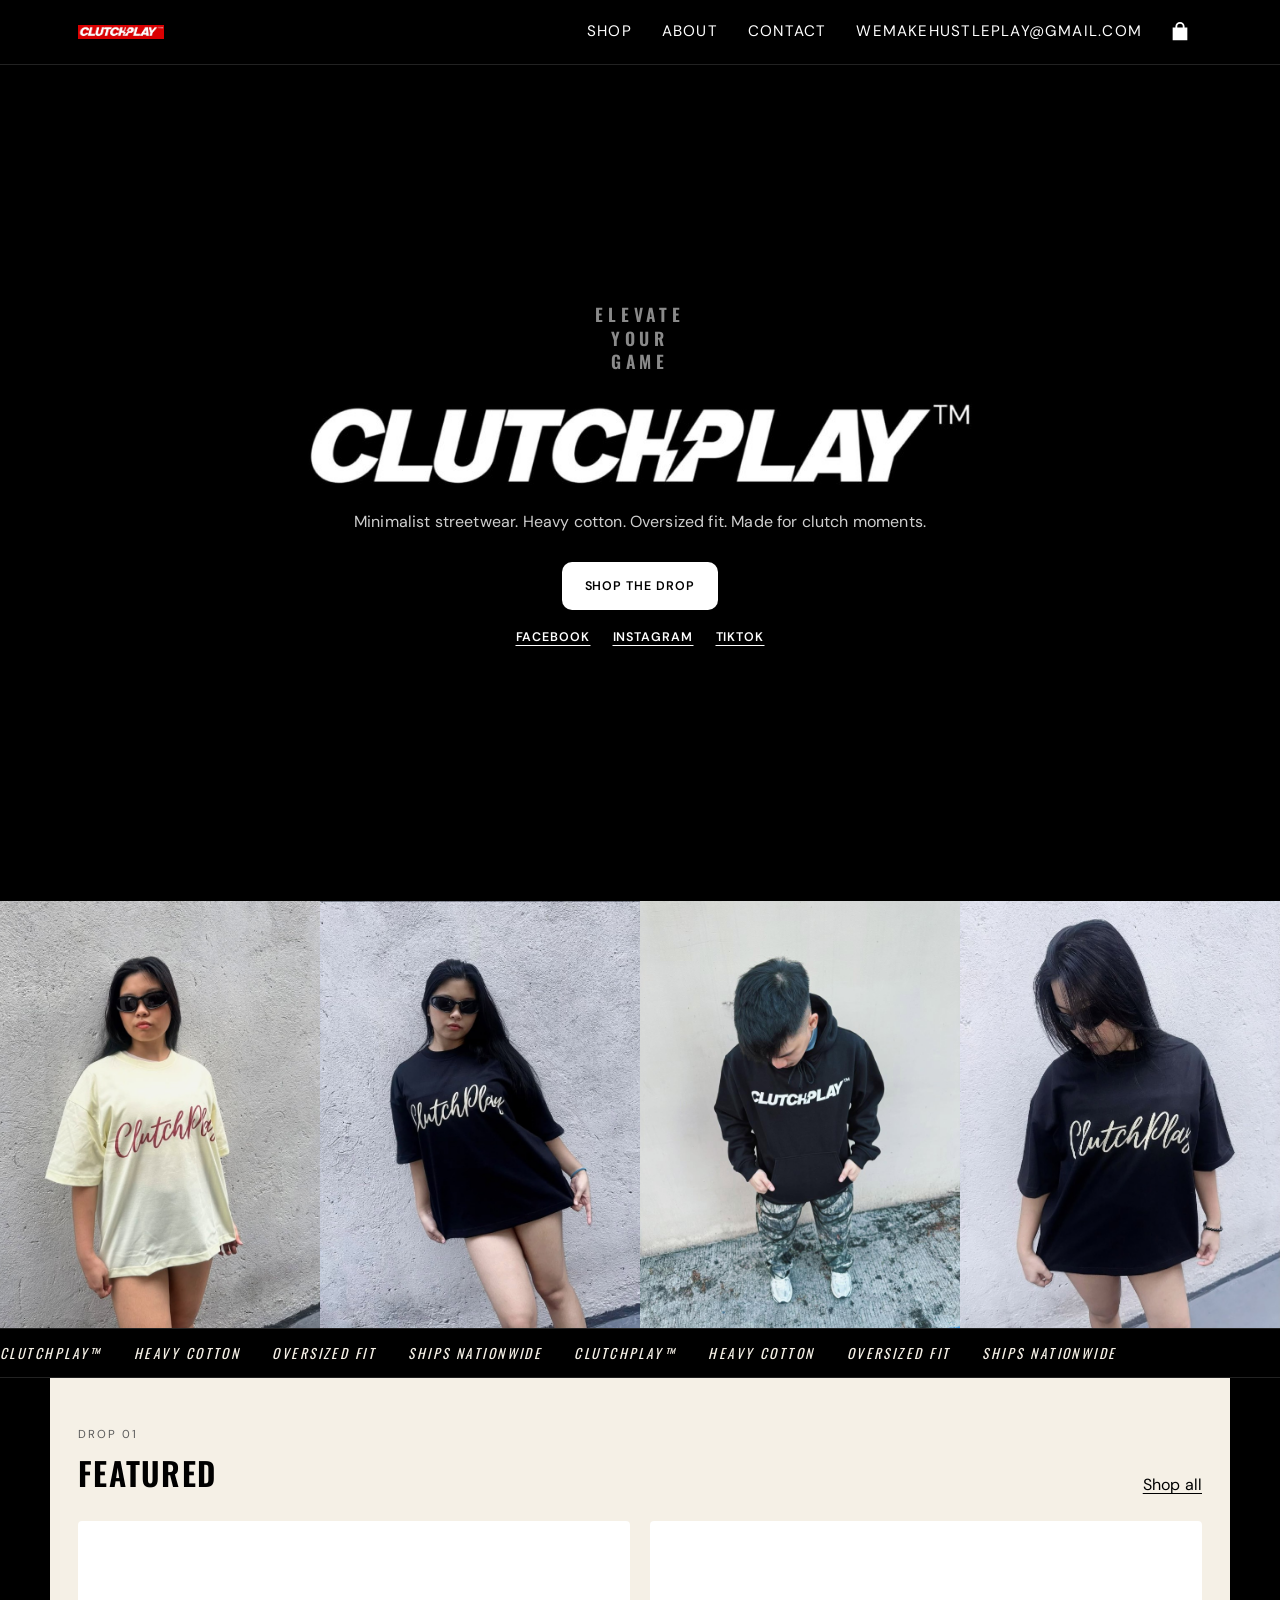
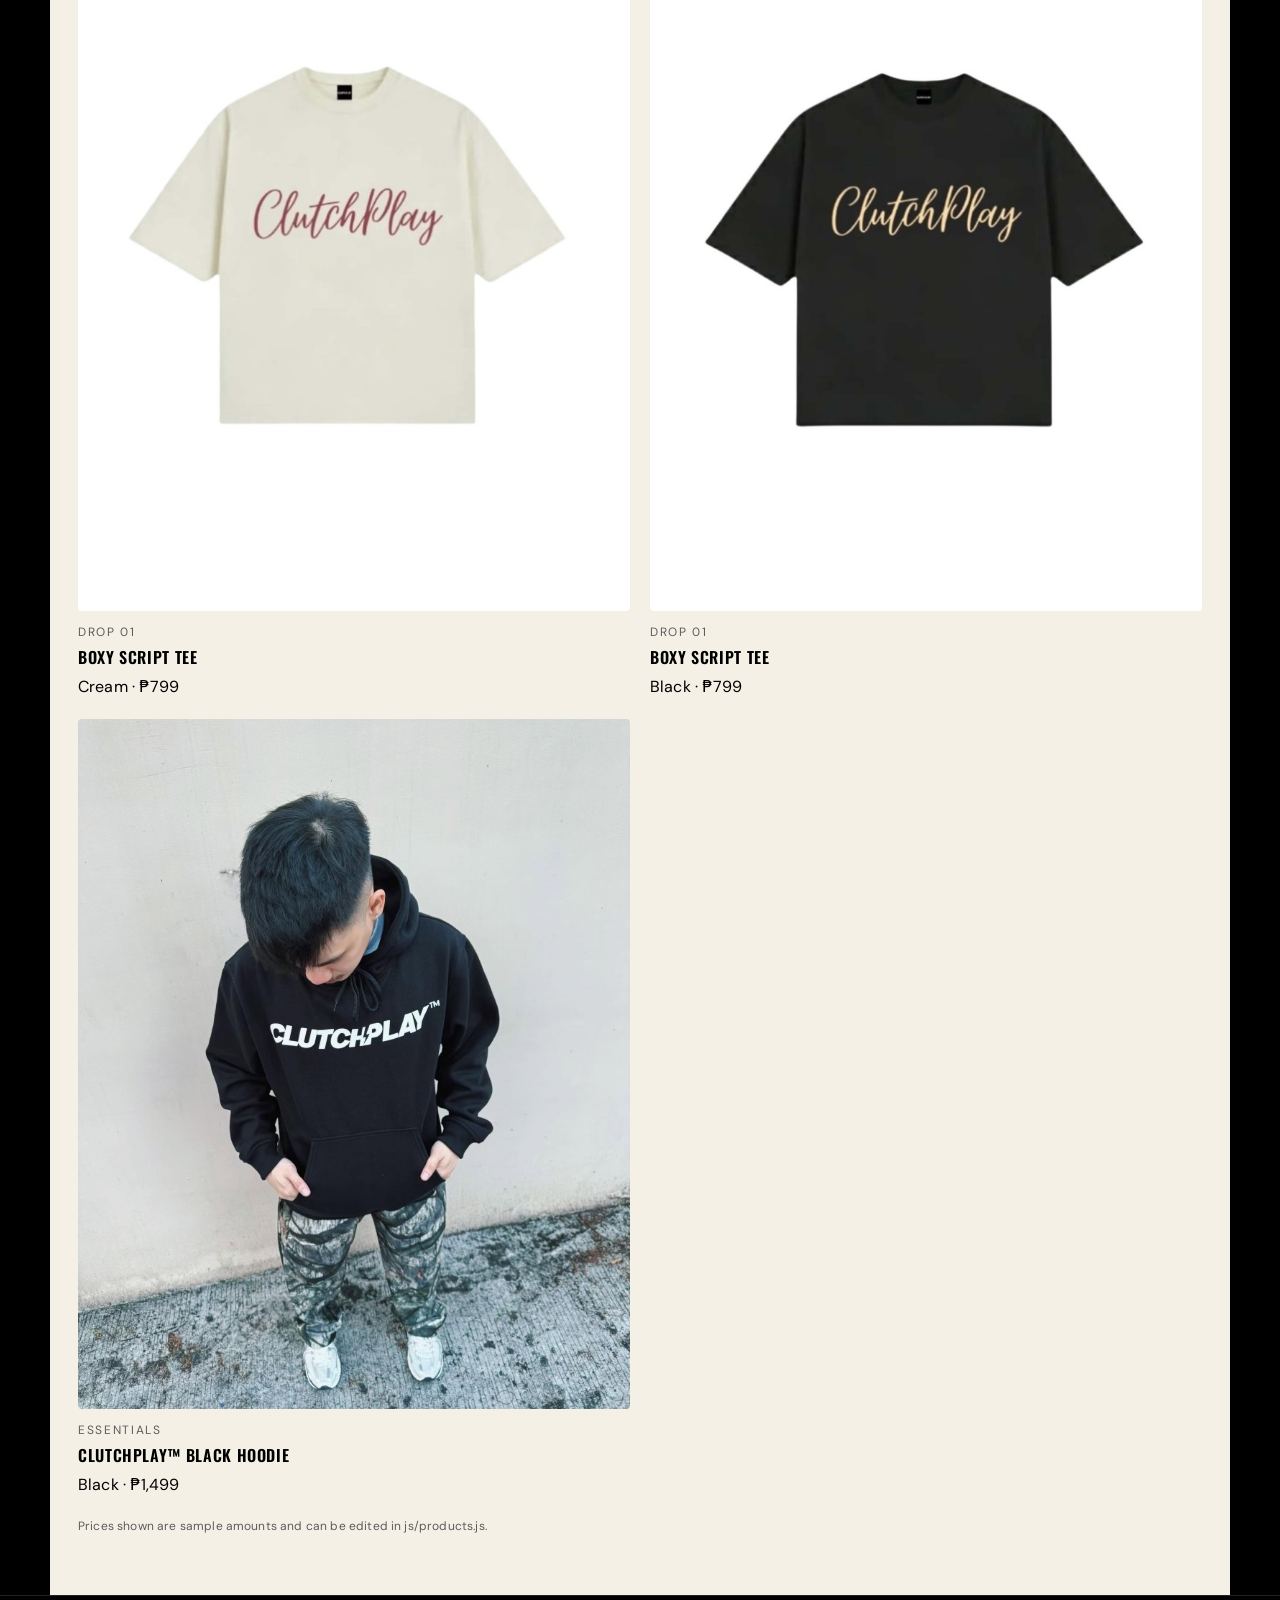
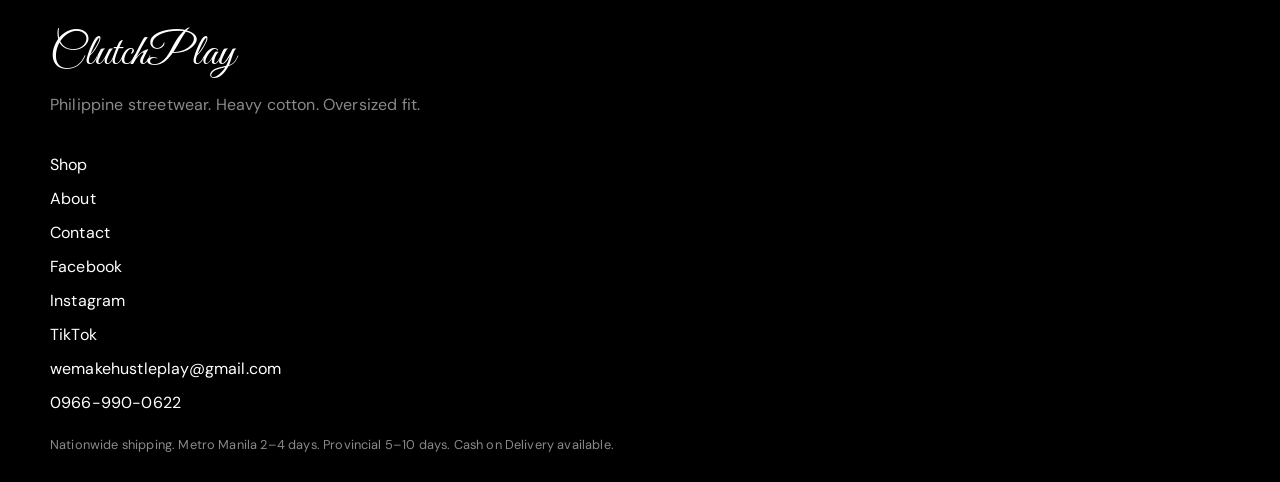
==== index.html @ eff3957e "Remove the script mark from the homepage hero." ====
<!DOCTYPE html>
<html lang="en">
<head>
  <meta charset="utf-8">
  <meta name="viewport" content="width=device-width, initial-scale=1">
  <title>ClutchPlay — Philippine streetwear</title>
  <meta name="description" content="ClutchPlay oversized tees and hoodie. Heavy cotton streetwear from the Philippines. Cash on Delivery nationwide.">
  <link rel="canonical" href="https://kulalaja21.github.io/clutchplay/">
  <meta property="og:type" content="website">
  <meta property="og:site_name" content="ClutchPlay">
  <meta property="og:title" content="ClutchPlay — Philippine streetwear">
  <meta property="og:description" content="Oversized tees and hoodie. Heavy cotton. Cash on Delivery nationwide.">
  <meta property="og:url" content="https://kulalaja21.github.io/clutchplay/">
  <meta property="og:image" content="https://kulalaja21.github.io/clutchplay/images/logo.png">
  <meta property="og:image:alt" content="ClutchPlay">
  <meta name="twitter:card" content="summary_large_image">
  <link rel="icon" href="images/logo.png">
  <link rel="preconnect" href="https://fonts.googleapis.com">
  <link rel="preconnect" href="https://fonts.gstatic.com" crossorigin>
  <link href="https://fonts.googleapis.com/css2?family=DM+Sans:ital,wght@0,400;0,600;1,400&family=Great+Vibes&family=Oswald:wght@500;600&display=swap" rel="stylesheet">
  <link rel="stylesheet" href="css/styles.css?v=15">
</head>
<body>
  <a class="skip-link" href="#main">Skip to content</a>
  <header id="site-header"></header>
  <main id="main">
    <section class="hero">
      <div class="hero-copy">
        <p class="kicker">Elevate<br>Your<br>Game</p>
        <h1 class="hero-marks">
          <img class="hero-logo hero-logo-lockup" src="images/logo-lockup.png?v=14" alt="CLUTCHPLAY">
        </h1>
        <p>Minimalist streetwear. Heavy cotton. Oversized fit. Made for clutch moments.</p>
        <div class="split-cta">
          <a class="btn btn-primary" href="shop.html">Shop the drop</a>
        </div>
        <nav class="social-row" aria-label="Social">
          <a href="https://www.facebook.com/TheCLutchPlayPh" target="_blank" rel="noopener noreferrer">Facebook</a>
          <a href="https://www.instagram.com/clutchplaymnl/" target="_blank" rel="noopener noreferrer">Instagram</a>
          <a href="https://www.tiktok.com/@clutchplaymnla" target="_blank" rel="noopener noreferrer">TikTok</a>
        </nav>
      </div>
    </section>

    <div class="lifestyle-strip" aria-hidden="true">
      <figure><img src="images/tee-cream-wall.jpg" alt=""></figure>
      <figure><img src="images/tee-black-look.jpg" alt=""></figure>
      <figure><img src="images/hoodie.jpg" alt=""></figure>
      <figure><img src="images/tee-black-look-2.jpg" alt=""></figure>
    </div>

    <div class="marquee" aria-hidden="true">
      <div class="marquee-track">
        <span>CLUTCHPLAY™</span><span>Heavy cotton</span><span>Oversized fit</span><span>Ships nationwide</span>
        <span>CLUTCHPLAY™</span><span>Heavy cotton</span><span>Oversized fit</span><span>Ships nationwide</span>
      </div>
    </div>

    <section class="section section-cream">
      <div class="section-head">
        <div>
          <p class="muted" style="margin:0 0 6px;letter-spacing:0.18em;text-transform:uppercase;font-size:0.72rem;">Drop 01</p>
          <h2>Featured</h2>
        </div>
        <a href="shop.html" style="text-decoration:underline;text-underline-offset:3px;">Shop all</a>
      </div>
      <div class="product-grid" id="featured-grid"></div>
      <p class="price-note" style="margin-top:20px;">Prices shown are sample amounts and can be edited in js/products.js.</p>
    </section>
  </main>
  <footer id="site-footer"></footer>
  <script src="js/products.js?v=2"></script>
  <script src="js/cart.js"></script>
  <script src="js/app.js?v=11"></script>
  <script src="js/store.js"></script>
</body>
</html>
---- css/styles.css ----
:root {
  --black: #000000;
  --white: #ffffff;
  --cream: #f5f0e6;
  --burgundy: #6b1e2f;
  --grey: #8a8a8a;
  --grey-2: #1c1c1c;
  --grey-3: #2a2a2a;
  --muted-bg: #ece8e1;
  --danger: #9b1c1c;
  --radius: 10px;
  --header: 64px;
  --font-body: "DM Sans", system-ui, sans-serif;
  --font-display: "Oswald", "Arial Narrow", sans-serif;
  --font-script: "Great Vibes", "Segoe Script", cursive;
}

*,
*::before,
*::after {
  box-sizing: border-box;
}

html {
  scroll-behavior: smooth;
}

body {
  margin: 0;
  min-height: 100svh;
  display: flex;
  flex-direction: column;
  background: var(--black);
  color: var(--white);
  font-family: var(--font-body);
  font-size: 1rem;
  line-height: 1.5;
  letter-spacing: 0.01em;
}

[hidden] {
  display: none !important;
}

a {
  color: inherit;
  text-decoration: none;
}

button,
input,
select,
textarea {
  font: inherit;
}

button {
  cursor: pointer;
}

h1,
h2,
h3 {
  font-family: var(--font-display);
  font-weight: 600;
  letter-spacing: 0.04em;
  text-transform: uppercase;
  margin: 0;
}

.script {
  font-family: var(--font-script);
  font-weight: 400;
  text-transform: none;
  letter-spacing: 0;
  line-height: 1;
}

.italic-mark {
  font-family: var(--font-display);
  font-style: italic;
  font-weight: 600;
  letter-spacing: 0.12em;
  text-transform: uppercase;
}

.muted {
  color: var(--grey);
}

.skip-link {
  position: absolute;
  left: 12px;
  top: -40px;
  background: var(--white);
  color: var(--black);
  padding: 8px 12px;
  z-index: 80;
}

.skip-link:focus {
  top: 12px;
}

#site-header {
  position: sticky;
  top: 0;
  z-index: 40;
  background: var(--black);
  border-bottom: 1px solid #222;
}

.header-inner {
  display: flex;
  align-items: center;
  min-height: var(--header);
  padding: 0 16px;
  gap: 12px;
}

.wordmark {
  display: flex;
  align-items: center;
  flex: 0 0 auto;
  padding: 0;
  margin-right: auto;
}

.wordmark img {
  height: 15px;
  width: auto;
  max-width: 150px;
  max-height: 15px;
  display: block;
  object-fit: contain;
}

.site-nav {
  display: none;
  align-items: center;
}

.nav-toggle {
  width: 44px;
  height: 44px;
  border: 0;
  background: transparent;
  color: var(--white);
  display: inline-flex;
  flex-direction: column;
  justify-content: center;
  align-items: center;
  gap: 5px;
  padding: 0;
}

.nav-toggle span {
  display: block;
  width: 18px;
  height: 1.5px;
  background: currentColor;
}

.cart-link {
  flex: 0 0 auto;
  margin-left: 0;
  position: relative;
  width: 44px;
  height: 44px;
  display: grid;
  place-items: center;
}

.cart-link svg {
  width: 22px;
  height: 22px;
}

.cart-badge {
  position: absolute;
  top: 6px;
  right: 4px;
  min-width: 18px;
  height: 18px;
  padding: 0 4px;
  border-radius: 99px;
  background: var(--burgundy);
  color: var(--white);
  font-size: 11px;
  font-weight: 700;
  display: grid;
  place-items: center;
}

.nav-drawer {
  display: flex;
  flex-direction: column;
  gap: 4px;
  padding: 8px 16px 20px;
  border-top: 1px solid #222;
  background: var(--black);
}

.nav-drawer a,
.site-nav a {
  padding: 12px 4px;
  font-size: 0.95rem;
  line-height: 1;
  letter-spacing: 0.08em;
  text-transform: uppercase;
}

.nav-drawer a[aria-current="page"],
.site-nav a[aria-current="page"] {
  color: var(--cream);
}

.nav-email {
  text-transform: none;
  letter-spacing: 0;
}

body.nav-open {
  overflow: hidden;
}

main {
  flex: 1;
}

.hero {
  min-height: calc(100svh - var(--header));
  display: grid;
  place-items: center;
  text-align: center;
  padding: 48px 20px 64px;
  background: var(--black);
}

.hero-copy {
  max-width: 52rem;
  width: 100%;
}

.hero-marks {
  display: flex;
  flex-direction: column;
  align-items: center;
  gap: 10px;
  margin: 0 0 20px;
}

.hero-logo {
  height: auto;
  display: block;
  mix-blend-mode: screen;
}

.hero-logo-lockup {
  width: min(92vw, 680px);
}

.hero-logo-script {
  width: min(64vw, 380px);
}

.hero .kicker {
  font-family: var(--font-display);
  font-size: clamp(0.85rem, 2.4vw, 1.1rem);
  font-weight: 600;
  letter-spacing: 0.28em;
  line-height: 1.35;
  text-transform: uppercase;
  color: var(--grey);
  margin: 0 0 20px;
}

.hero h1 {
  margin: 0 0 16px;
  text-transform: none;
  letter-spacing: 0;
}

.hero p {
  color: #cfcfcf;
  margin: 0 0 28px;
}

.btn {
  display: inline-flex;
  align-items: center;
  justify-content: center;
  gap: 8px;
  min-height: 48px;
  padding: 0 22px;
  border-radius: var(--radius);
  border: 1px solid transparent;
  font-weight: 600;
  letter-spacing: 0.08em;
  text-transform: uppercase;
  font-size: 0.78rem;
}

.btn-primary {
  background: var(--white);
  color: var(--black);
}

.btn-primary:hover,
.btn-primary:focus-visible {
  background: var(--cream);
}

.btn-ghost {
  background: transparent;
  color: var(--white);
  border-color: #444;
}

.btn-ghost:hover,
.btn-ghost:focus-visible {
  border-color: var(--white);
}

.btn-burgundy {
  background: var(--burgundy);
  color: var(--white);
}

.btn-block {
  width: 100%;
}

.btn:disabled {
  opacity: 0.5;
  cursor: not-allowed;
}

.lifestyle-strip {
  display: grid;
  grid-template-columns: 1fr;
}

.lifestyle-strip figure {
  margin: 0;
  aspect-ratio: 4 / 5;
  overflow: hidden;
  background: var(--grey-2);
}

.lifestyle-strip img {
  width: 100%;
  height: 100%;
  object-fit: cover;
}

.marquee {
  overflow: hidden;
  border-block: 1px solid #222;
  background: var(--black);
  padding: 14px 0;
}

.marquee-track {
  display: flex;
  gap: 32px;
  width: max-content;
  animation: marquee 22s linear infinite;
  font-family: var(--font-display);
  font-style: italic;
  letter-spacing: 0.18em;
  text-transform: uppercase;
  font-size: 0.85rem;
  color: var(--cream);
}

@keyframes marquee {
  from {
    transform: translateX(0);
  }
  to {
    transform: translateX(-50%);
  }
}

.section {
  padding: 48px 20px;
}

.section-cream {
  background: var(--cream);
  color: var(--black);
}

.section-head {
  display: flex;
  justify-content: space-between;
  align-items: end;
  gap: 16px;
  margin-bottom: 24px;
}

.section-head h2 {
  font-size: clamp(1.4rem, 4vw, 2rem);
}

.product-grid {
  display: grid;
  gap: 20px;
}

.product-card {
  display: flex;
  flex-direction: column;
  gap: 12px;
}

.product-card .thumb {
  aspect-ratio: 4 / 5;
  overflow: hidden;
  background: var(--grey-2);
  border-radius: 4px;
}

.product-card img {
  width: 100%;
  height: 100%;
  object-fit: cover;
}

.product-card h3 {
  font-size: 1rem;
}

.price {
  font-weight: 600;
}

.price-note {
  font-size: 0.75rem;
  color: var(--grey);
}

.section-cream .price-note,
.section-cream .muted {
  color: #5c5c5c;
}

.section-cream a {
  color: var(--black);
}

.page-hero {
  padding: 36px 20px 12px;
}

.page-hero h1 {
  font-size: clamp(1.8rem, 6vw, 3rem);
}

.page-hero p {
  max-width: 40rem;
  color: #c9c9c9;
}

.product-layout {
  display: grid;
  gap: 28px;
  padding: 12px 20px 120px;
}

.gallery-main {
  aspect-ratio: 4 / 5;
  overflow: hidden;
  background: #111;
  border-radius: 4px;
}

.gallery-main img {
  width: 100%;
  height: 100%;
  object-fit: cover;
}

.thumbs {
  display: flex;
  gap: 8px;
  margin-top: 10px;
  overflow-x: auto;
}

.thumbs button {
  flex: 0 0 72px;
  height: 90px;
  padding: 0;
  border: 2px solid transparent;
  background: #111;
  border-radius: 4px;
  overflow: hidden;
}

.thumbs button[aria-pressed="true"] {
  border-color: var(--cream);
}

.thumbs img {
  width: 100%;
  height: 100%;
  object-fit: cover;
}

.swatches,
.sizes {
  display: flex;
  flex-wrap: wrap;
  gap: 8px;
}

.swatch,
.size-btn {
  min-height: 44px;
  min-width: 44px;
  border-radius: 999px;
  border: 1px solid #444;
  background: transparent;
  color: inherit;
}

.swatch {
  width: 36px;
  min-width: 36px;
  height: 36px;
  min-height: 36px;
  border-radius: 999px;
}

.swatch[aria-pressed="true"],
.size-btn[aria-pressed="true"] {
  border-color: var(--cream);
  box-shadow: 0 0 0 2px var(--black), 0 0 0 4px var(--cream);
}

.size-btn {
  min-width: 52px;
  border-radius: var(--radius);
  letter-spacing: 0.06em;
}

.field-label {
  display: block;
  margin: 20px 0 10px;
  font-size: 0.72rem;
  letter-spacing: 0.16em;
  text-transform: uppercase;
  color: var(--grey);
}

.qty {
  display: inline-flex;
  align-items: center;
  border: 1px solid #444;
  border-radius: var(--radius);
  overflow: hidden;
}

.qty button,
.qty input {
  height: 48px;
  border: 0;
  background: transparent;
  color: inherit;
  text-align: center;
}

.qty button {
  width: 48px;
}

.qty input {
  width: 56px;
  -moz-appearance: textfield;
}

.qty input::-webkit-outer-spin-button,
.qty input::-webkit-inner-spin-button {
  appearance: none;
  margin: 0;
}

.product-actions {
  display: grid;
  gap: 10px;
  margin-top: 24px;
}

.sticky-cta {
  position: fixed;
  left: 0;
  right: 0;
  bottom: 0;
  z-index: 30;
  display: flex;
  align-items: center;
  justify-content: space-between;
  gap: 12px;
  padding: 12px 16px calc(12px + env(safe-area-inset-bottom));
  background: rgba(0, 0, 0, 0.92);
  border-top: 1px solid #222;
  backdrop-filter: blur(10px);
}

.sticky-cta .btn {
  flex: 1;
}

.cart-list,
.order-summary {
  display: grid;
  gap: 16px;
}

.cart-line {
  display: grid;
  grid-template-columns: 88px 1fr;
  gap: 14px;
  padding-bottom: 16px;
  border-bottom: 1px solid #222;
}

.cart-line img {
  width: 88px;
  height: 110px;
  object-fit: cover;
  border-radius: 4px;
}

.cart-line-meta {
  display: flex;
  flex-direction: column;
  gap: 6px;
}

.line-top {
  display: flex;
  justify-content: space-between;
  gap: 8px;
}

.remove {
  background: none;
  border: 0;
  color: var(--grey);
  padding: 0;
  text-decoration: underline;
  font-size: 0.85rem;
}

.cart-totals {
  display: flex;
  justify-content: space-between;
  font-size: 1.1rem;
  margin: 16px 0 24px;
}

.empty-state {
  padding: 48px 20px 80px;
  text-align: center;
}

.form-grid {
  display: grid;
  gap: 14px;
}

.form-grid label {
  display: grid;
  gap: 6px;
  font-size: 0.85rem;
}

.form-grid input,
.form-grid select,
.form-grid textarea {
  min-height: 48px;
  padding: 10px 12px;
  border-radius: var(--radius);
  border: 1px solid #3a3a3a;
  background: var(--grey-2);
  color: var(--white);
}

.form-grid input:focus-visible,
.form-grid select:focus-visible,
.form-grid textarea:focus-visible,
.qty button:focus-visible,
.size-btn:focus-visible,
.swatch:focus-visible,
.btn:focus-visible,
.nav-toggle:focus-visible,
.thumbs button:focus-visible {
  outline: 2px solid var(--cream);
  outline-offset: 2px;
}

.field-error {
  color: #ffb4b4;
  font-size: 0.8rem;
}

.pay-card {
  border: 1px solid #333;
  border-radius: var(--radius);
  padding: 14px;
  display: grid;
  gap: 8px;
}

.pay-card label {
  display: flex;
  align-items: flex-start;
  gap: 10px;
}

.checkout-layout {
  display: grid;
  gap: 32px;
  padding: 12px 20px 64px;
}

.confirm-card {
  max-width: 40rem;
  margin: 0 auto;
  padding: 32px 20px 64px;
}

.confirm-card h1 {
  margin-bottom: 8px;
  text-transform: none;
  letter-spacing: 0.02em;
  font-family: var(--font-body);
  font-weight: 600;
}

.order-ref {
  font-family: var(--font-display);
  letter-spacing: 0.14em;
  color: var(--cream);
}

.gcash-box {
  margin: 24px 0;
  padding: 20px;
  background: #f5f0e6;
  color: #111;
  border-radius: var(--radius);
  text-align: center;
}

.gcash-box .muted {
  color: #5c5c5c;
}

.gcash-qr {
  width: min(100%, 280px);
  height: auto;
  margin: 12px auto;
  border-radius: 12px;
  background: #fff;
}

.about-prose,
.contact-block {
  max-width: 40rem;
  padding: 8px 20px 64px;
}

.about-prose p,
.contact-block p {
  color: #d4d4d4;
}

.about-prose a,
.contact-block a {
  text-decoration: underline;
  text-underline-offset: 3px;
}

#site-footer {
  margin-top: auto;
  border-top: 1px solid #222;
  padding: 36px 20px 28px;
  background: var(--black);
}

.footer-inner {
  display: grid;
  gap: 20px;
}

.footer-brand .script {
  font-size: 2.8rem;
  margin: 0 0 8px;
}

.footer-links {
  display: flex;
  flex-direction: column;
  gap: 10px;
}

.fineprint {
  color: var(--grey);
  font-size: 0.8rem;
  margin: 0;
}

.toast {
  position: fixed;
  left: 50%;
  bottom: 88px;
  transform: translateX(-50%) translateY(12px);
  background: var(--white);
  color: var(--black);
  padding: 12px 16px;
  border-radius: var(--radius);
  opacity: 0;
  pointer-events: none;
  z-index: 50;
  font-weight: 600;
  transition: 0.2s ease;
}

.toast.is-visible {
  opacity: 1;
  transform: translateX(-50%) translateY(0);
}

body.product-cream main {
  background: var(--cream);
  color: var(--black);
}

body.product-cream .field-label,
body.product-cream .muted,
body.product-cream .price-note {
  color: #5c5c5c;
}

body.product-cream .qty,
body.product-cream .size-btn,
body.product-cream .btn-ghost {
  border-color: #c8c3b8;
  color: var(--black);
}

body.product-cream .swatch[aria-pressed="true"],
body.product-cream .size-btn[aria-pressed="true"] {
  box-shadow: 0 0 0 2px var(--cream), 0 0 0 4px var(--black);
  border-color: var(--black);
}

body.product-cream .sticky-cta {
  background: rgba(245, 240, 230, 0.94);
  color: var(--black);
  border-top-color: #ddd;
}

.split-cta {
  display: flex;
  flex-wrap: wrap;
  gap: 10px;
  justify-content: center;
  flex-direction: column;
  align-items: stretch;
}

.social-row {
  display: flex;
  flex-wrap: wrap;
  justify-content: center;
  gap: 10px 22px;
  margin: 18px 0 0;
  font-size: 0.78rem;
  font-weight: 600;
  letter-spacing: 0.08em;
  text-transform: uppercase;
}

.social-row a {
  color: var(--white);
  text-decoration: underline;
  text-underline-offset: 4px;
}

.split-cta .btn {
  width: 100%;
}

.color-chip {
  display: inline-flex;
  align-items: center;
  gap: 8px;
}

.sr-only {
  position: absolute;
  width: 1px;
  height: 1px;
  padding: 0;
  margin: -1px;
  overflow: hidden;
  clip: rect(0, 0, 0, 0);
  white-space: nowrap;
  border: 0;
}

@media (min-width: 720px) {
  .header-inner {
    padding: 0 28px;
  }

  .nav-toggle,
  .nav-drawer {
    display: none !important;
  }

  .site-nav {
    display: flex;
    gap: 22px;
    margin-left: auto;
    font-size: 0.95rem;
  }

  .wordmark {
    margin-right: 0;
  }

  .lifestyle-strip {
    grid-template-columns: repeat(2, 1fr);
  }

  .lifestyle-strip figure {
    aspect-ratio: 3 / 4;
  }

  .product-grid {
    grid-template-columns: repeat(2, 1fr);
  }

  .product-layout,
  .checkout-layout {
    grid-template-columns: 1.1fr 0.9fr;
    padding-left: 28px;
    padding-right: 28px;
    padding-bottom: 64px;
  }

  .sticky-cta {
    display: none;
  }

  .split-cta {
    flex-direction: row;
    justify-content: center;
  }

  .split-cta .btn {
    width: auto;
  }

  .section,
  .page-hero,
  .about-prose,
  .contact-block,
  .confirm-card {
    padding-left: 28px;
    padding-right: 28px;
  }
}

@media (min-width: 1080px) {
  .lifestyle-strip {
    grid-template-columns: repeat(4, 1fr);
  }

  .header-inner,
  .section,
  .page-hero,
  .product-layout,
  .checkout-layout,
  .about-prose,
  .contact-block,
  .confirm-card,
  .footer-inner,
  .empty-state {
    max-width: 1180px;
    margin-left: auto;
    margin-right: auto;
  }

  .hero h1 {
    letter-spacing: 0.06em;
  }
}
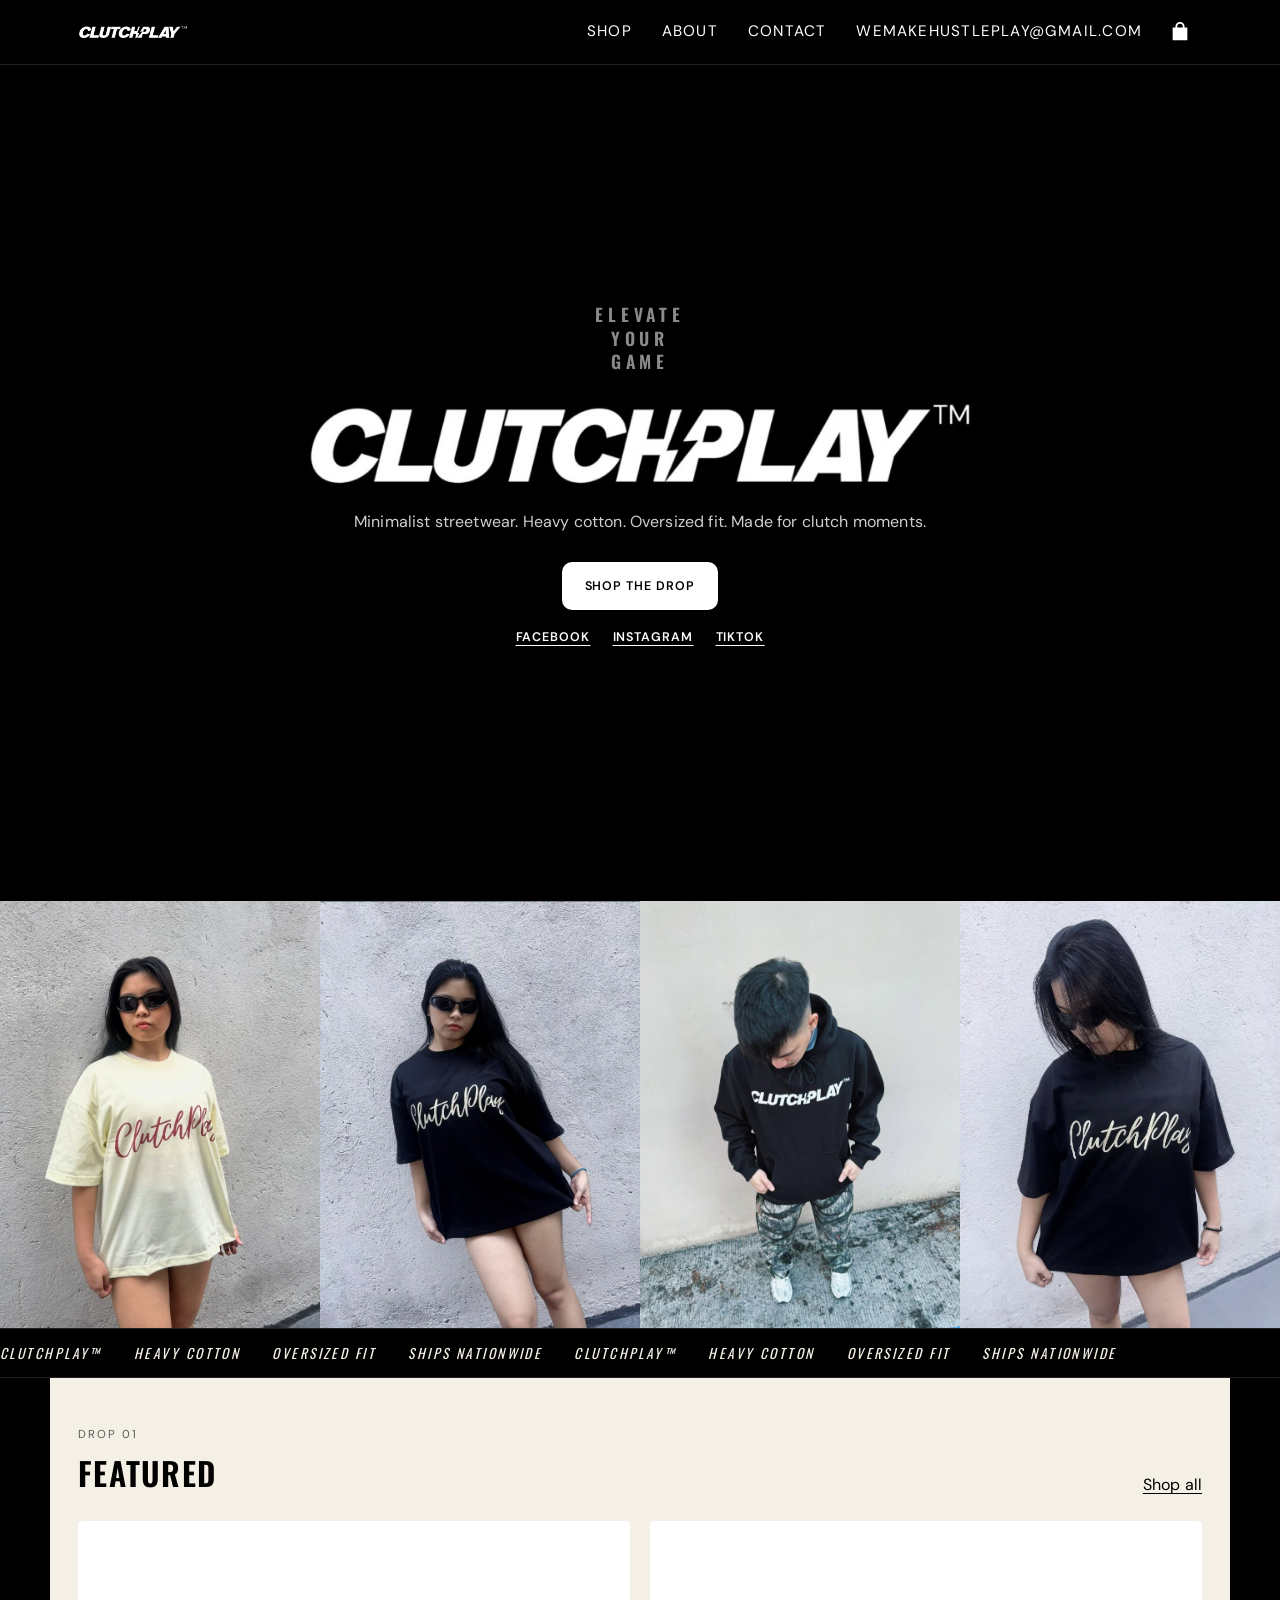
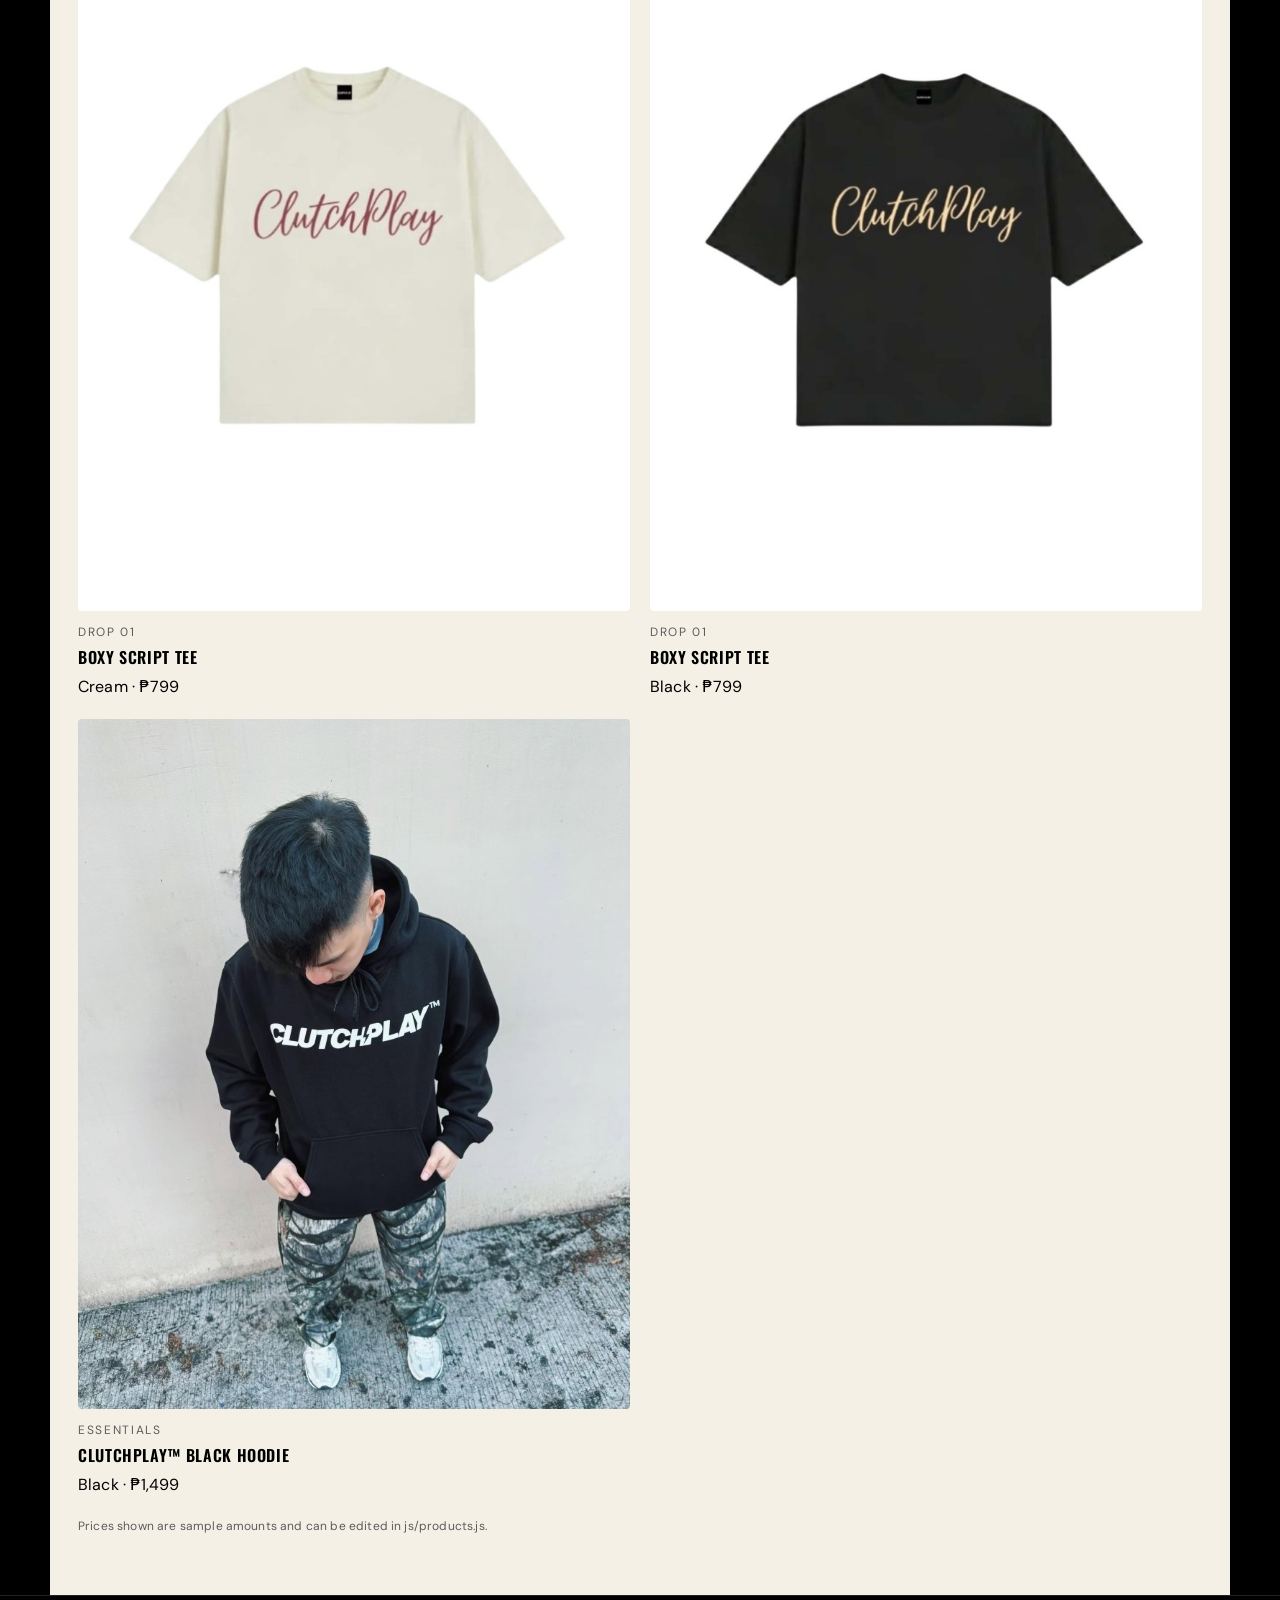
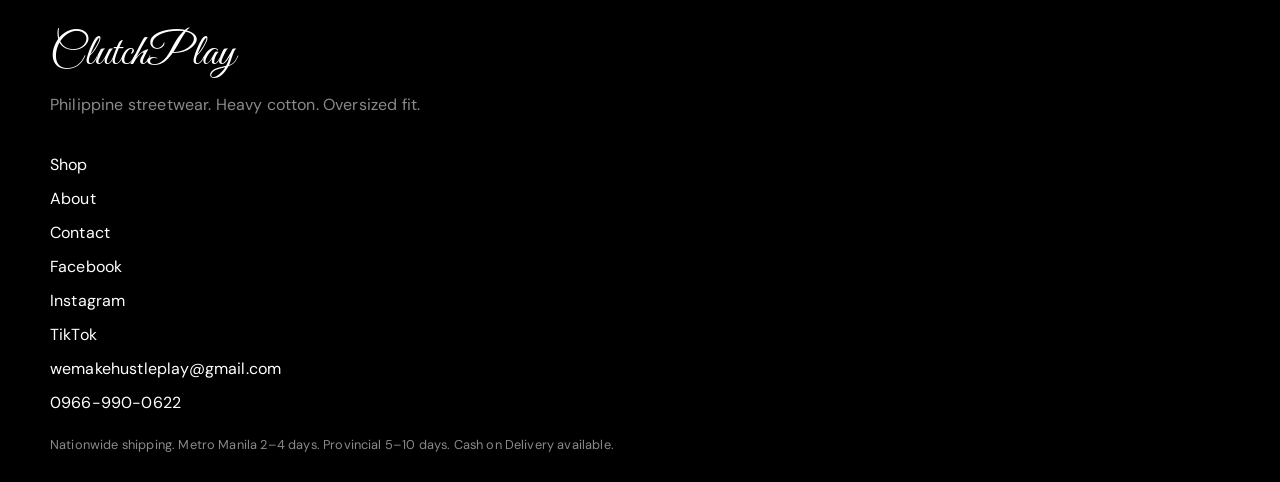
==== commit 8b08ac04: "Load the new header home button." ====
--- a/index.html
+++ b/index.html
@@ -71,7 +71,7 @@
   <footer id="site-footer"></footer>
   <script src="js/products.js?v=2"></script>
   <script src="js/cart.js"></script>
-  <script src="js/app.js?v=11"></script>
+  <script src="js/app.js?v=12"></script>
   <script src="js/store.js"></script>
 </body>
 </html>
--- a/css/styles.css
+++ b/css/styles.css
@@ -133,6 +133,7 @@
   max-height: 15px;
   display: block;
   object-fit: contain;
+  mix-blend-mode: screen;
 }
 
 .site-nav {
@@ -258,10 +259,6 @@
 
 .hero-logo-lockup {
   width: min(92vw, 680px);
-}
-
-.hero-logo-script {
-  width: min(64vw, 380px);
 }
 
 .hero .kicker {
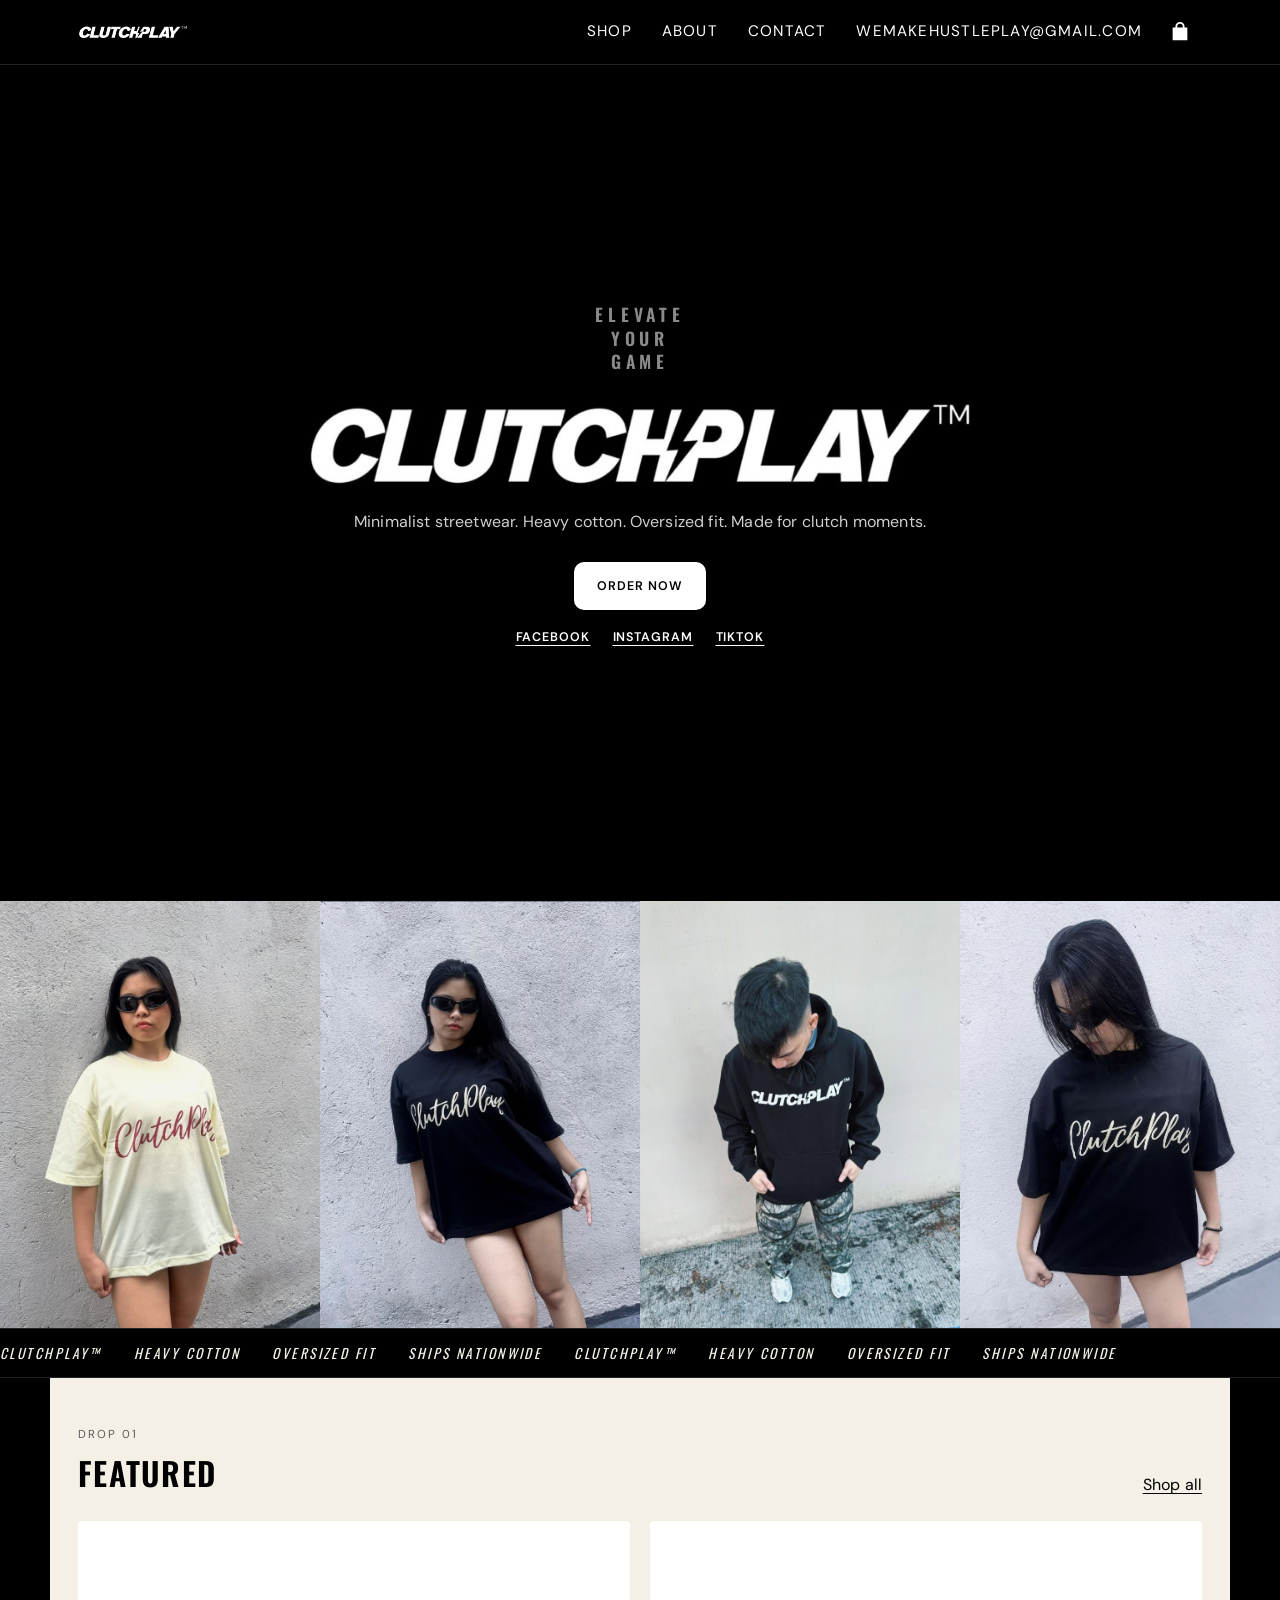
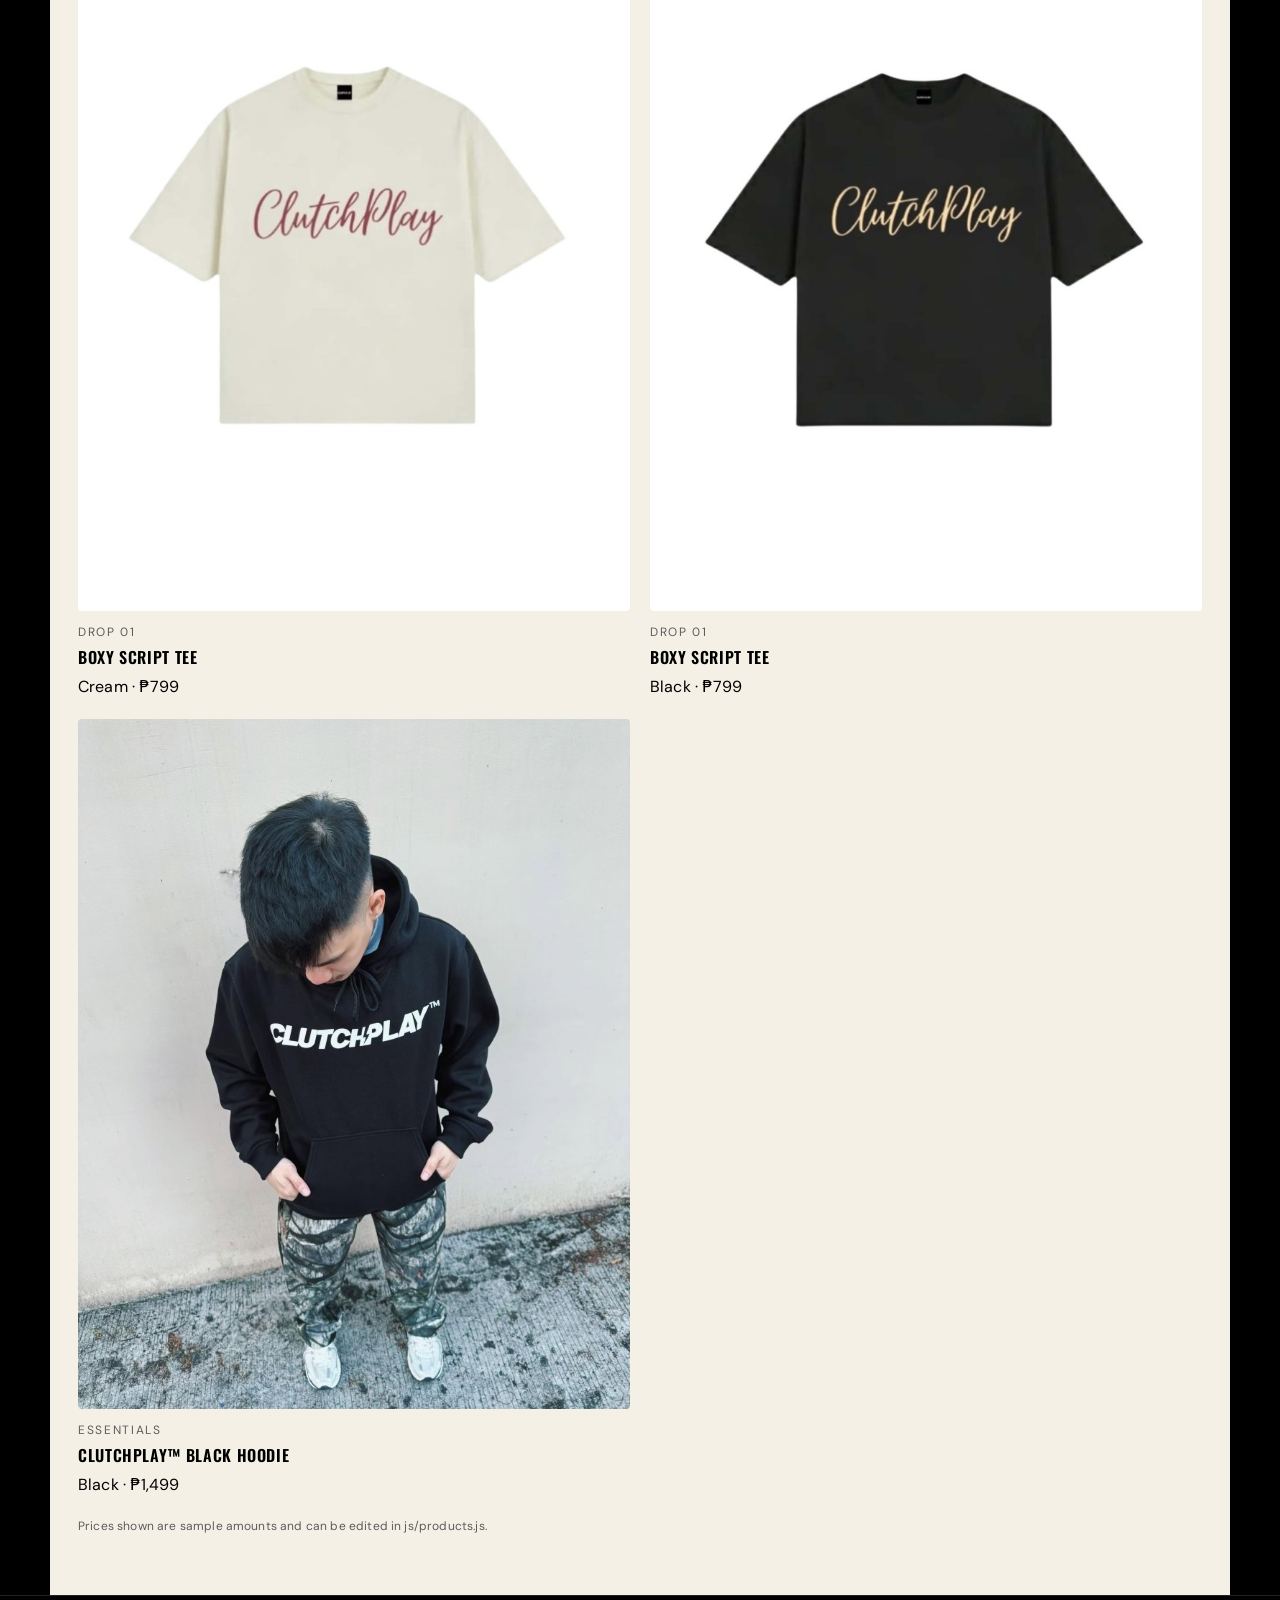
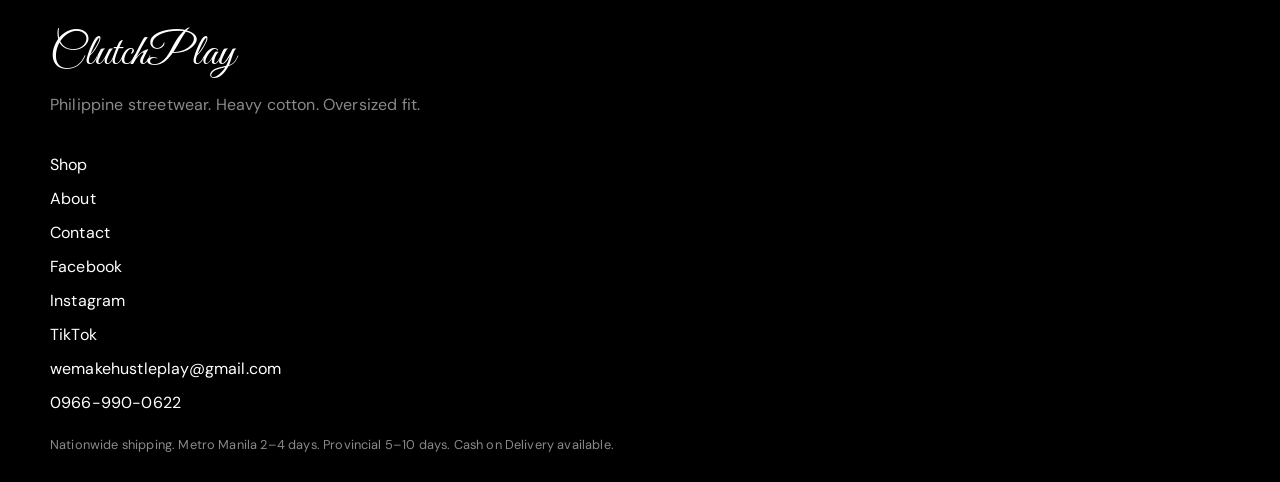
==== commit e9a5a789: "Change the homepage button to Order now." ====
--- a/index.html
+++ b/index.html
@@ -32,7 +32,7 @@
         </h1>
         <p>Minimalist streetwear. Heavy cotton. Oversized fit. Made for clutch moments.</p>
         <div class="split-cta">
-          <a class="btn btn-primary" href="shop.html">Shop the drop</a>
+          <a class="btn btn-primary" href="shop.html">Order now</a>
         </div>
         <nav class="social-row" aria-label="Social">
           <a href="https://www.facebook.com/TheCLutchPlayPh" target="_blank" rel="noopener noreferrer">Facebook</a>
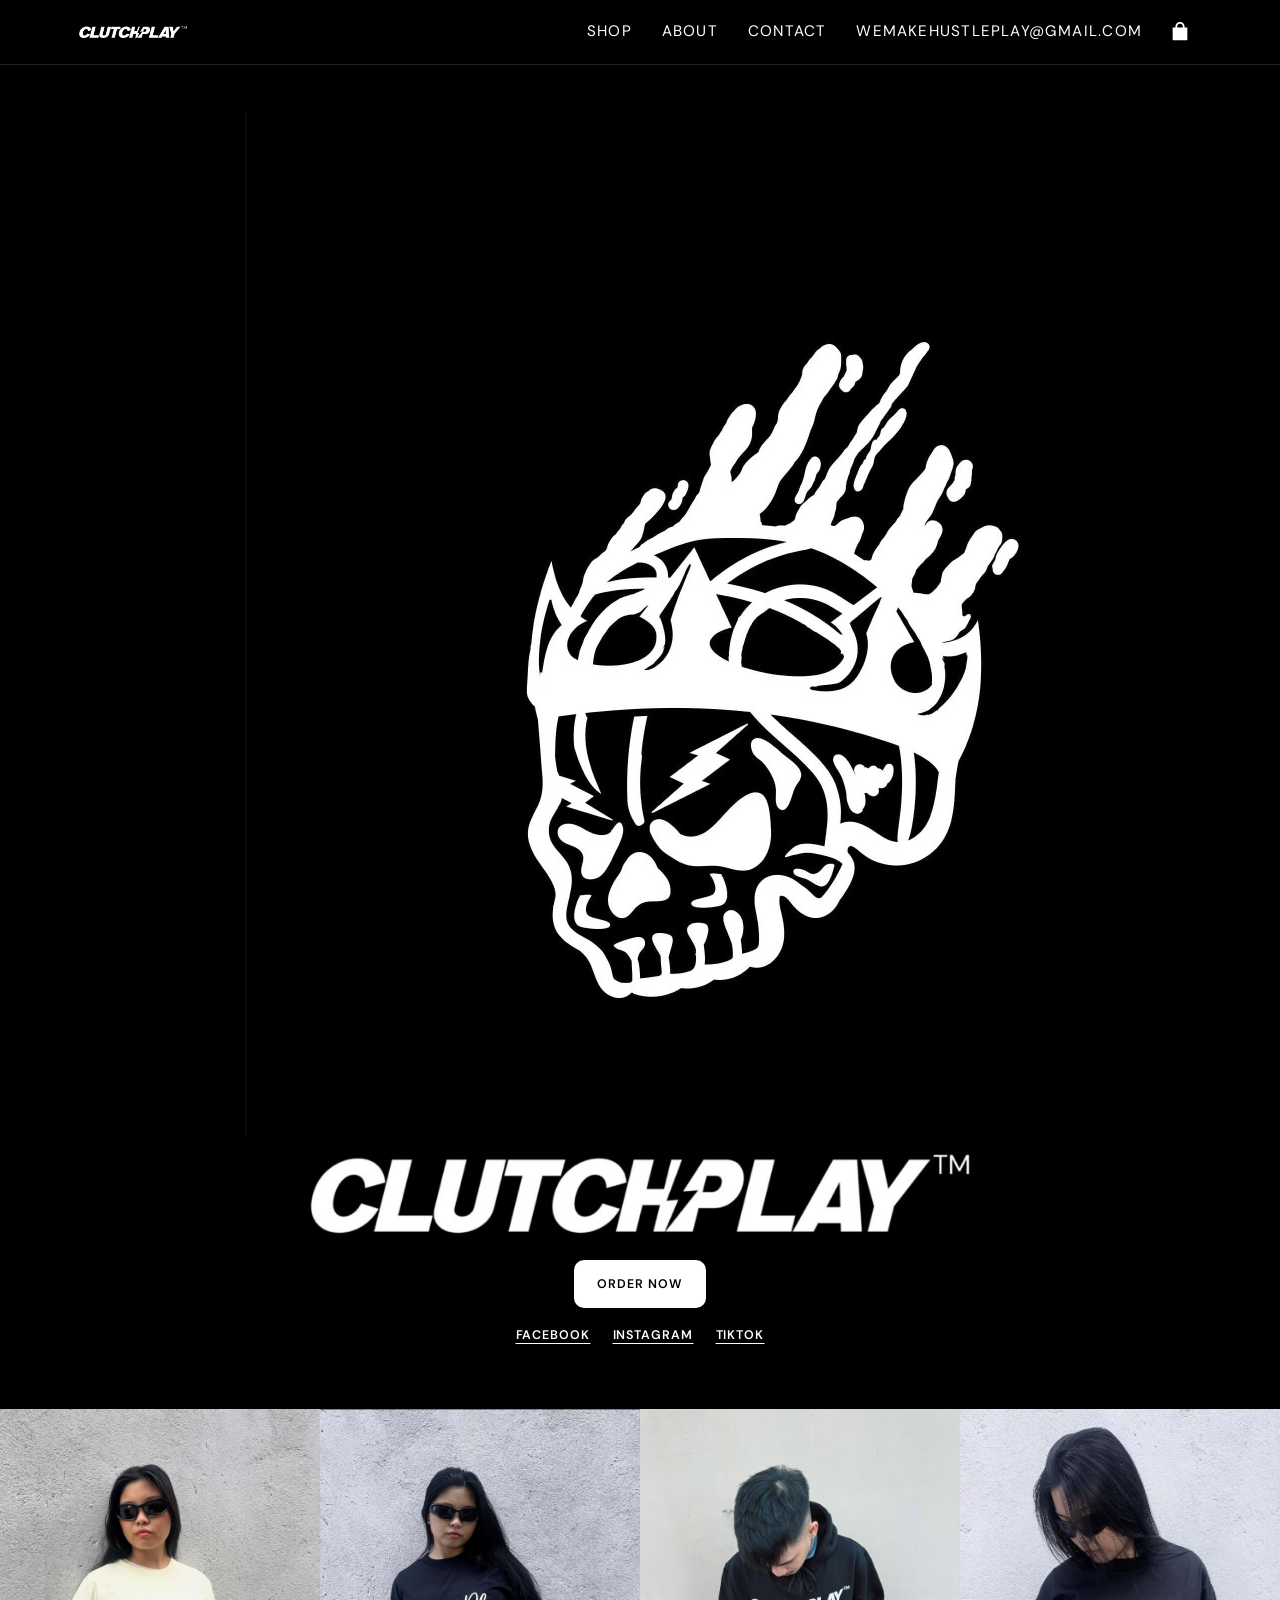
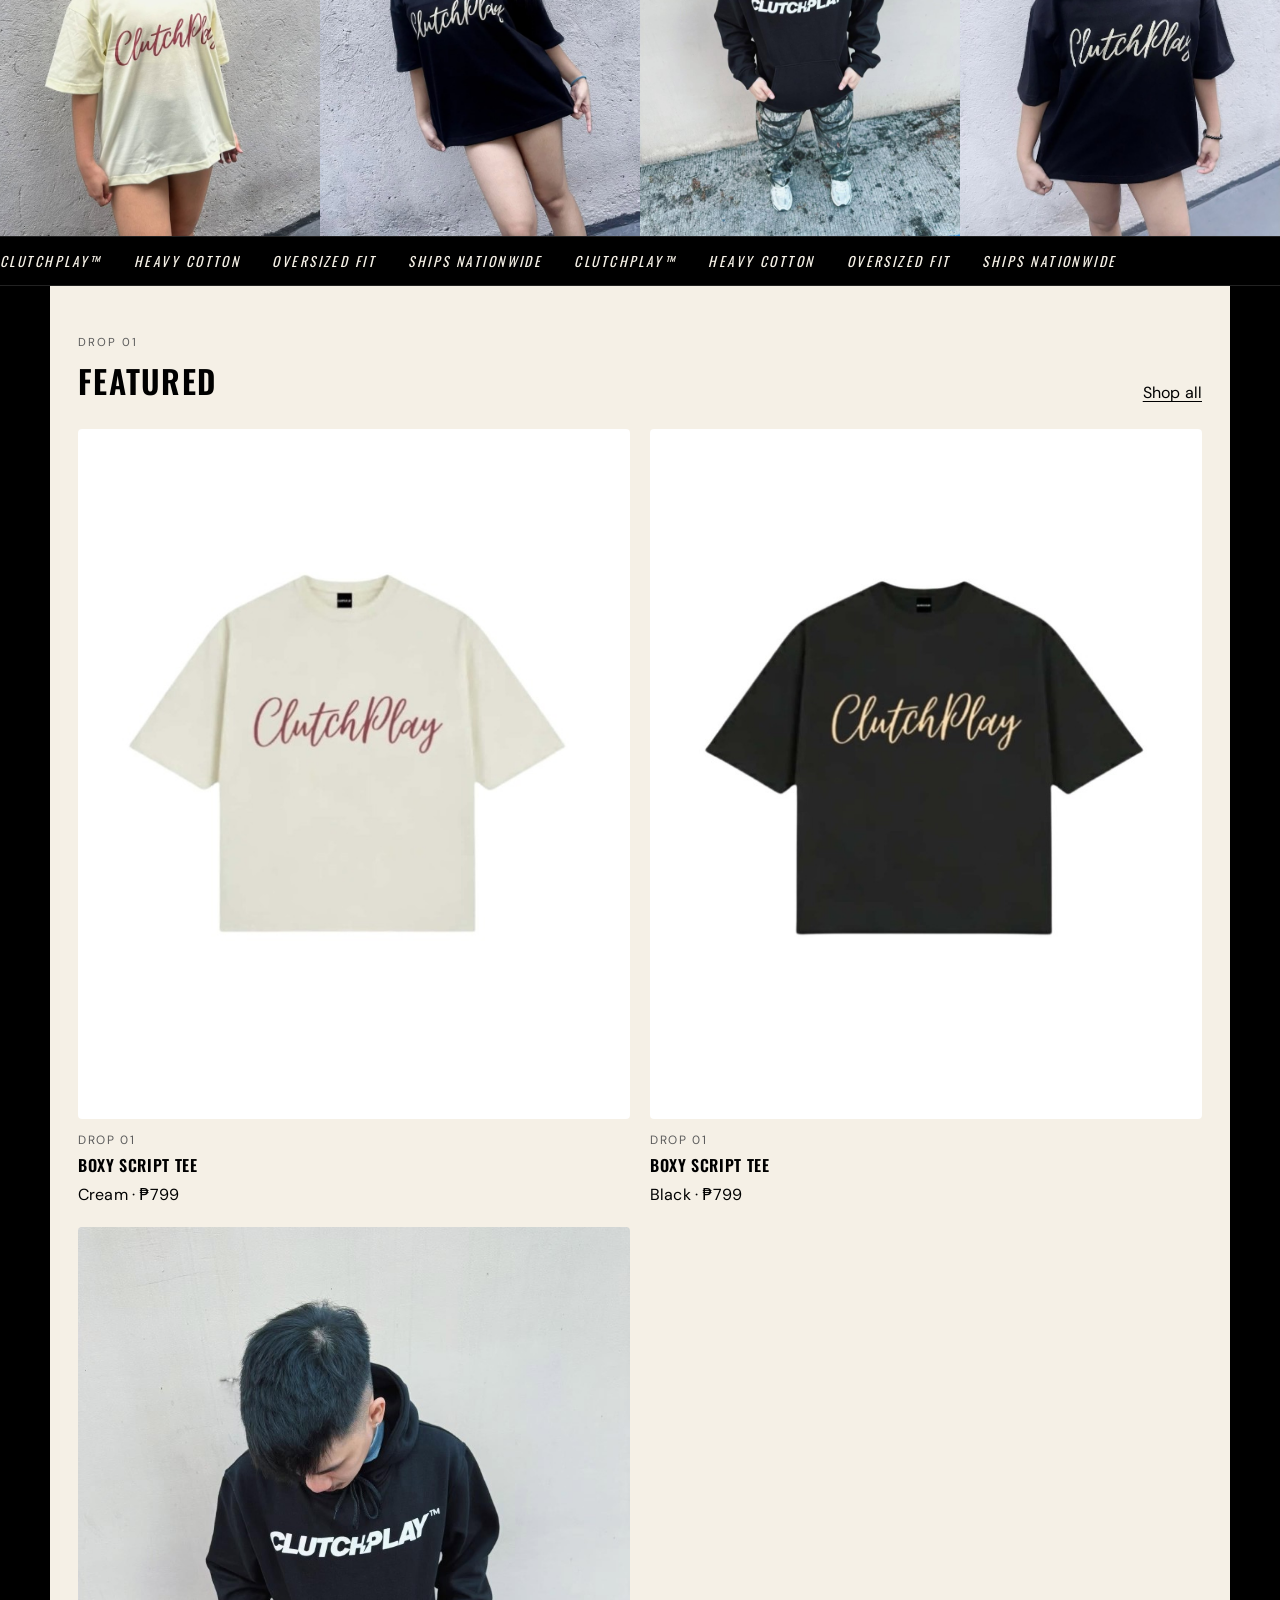
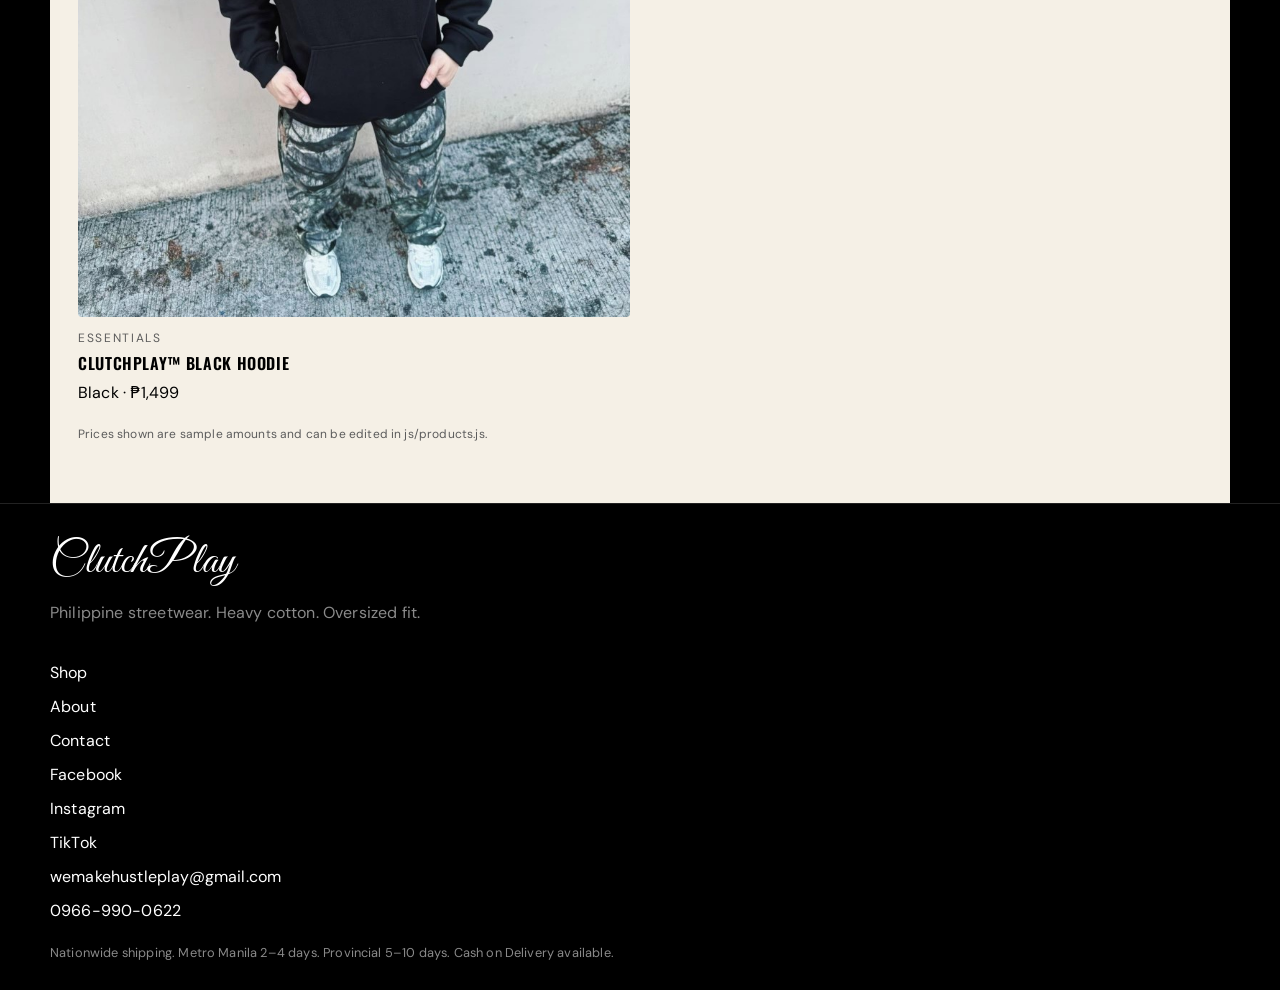
==== commit 9c4fae4f: "Replace homepage copy with the skull graphic." ====
--- a/index.html
+++ b/index.html
@@ -18,7 +18,7 @@
   <link rel="preconnect" href="https://fonts.googleapis.com">
   <link rel="preconnect" href="https://fonts.gstatic.com" crossorigin>
   <link href="https://fonts.googleapis.com/css2?family=DM+Sans:ital,wght@0,400;0,600;1,400&family=Great+Vibes&family=Oswald:wght@500;600&display=swap" rel="stylesheet">
-  <link rel="stylesheet" href="css/styles.css?v=15">
+  <link rel="stylesheet" href="css/styles.css?v=16">
 </head>
 <body>
   <a class="skip-link" href="#main">Skip to content</a>
@@ -26,11 +26,10 @@
   <main id="main">
     <section class="hero">
       <div class="hero-copy">
-        <p class="kicker">Elevate<br>Your<br>Game</p>
+        <img class="hero-mark" src="images/hero-mark.png?v=16" alt="">
         <h1 class="hero-marks">
           <img class="hero-logo hero-logo-lockup" src="images/logo-lockup.png?v=14" alt="CLUTCHPLAY">
         </h1>
-        <p>Minimalist streetwear. Heavy cotton. Oversized fit. Made for clutch moments.</p>
         <div class="split-cta">
           <a class="btn btn-primary" href="shop.html">Order now</a>
         </div>
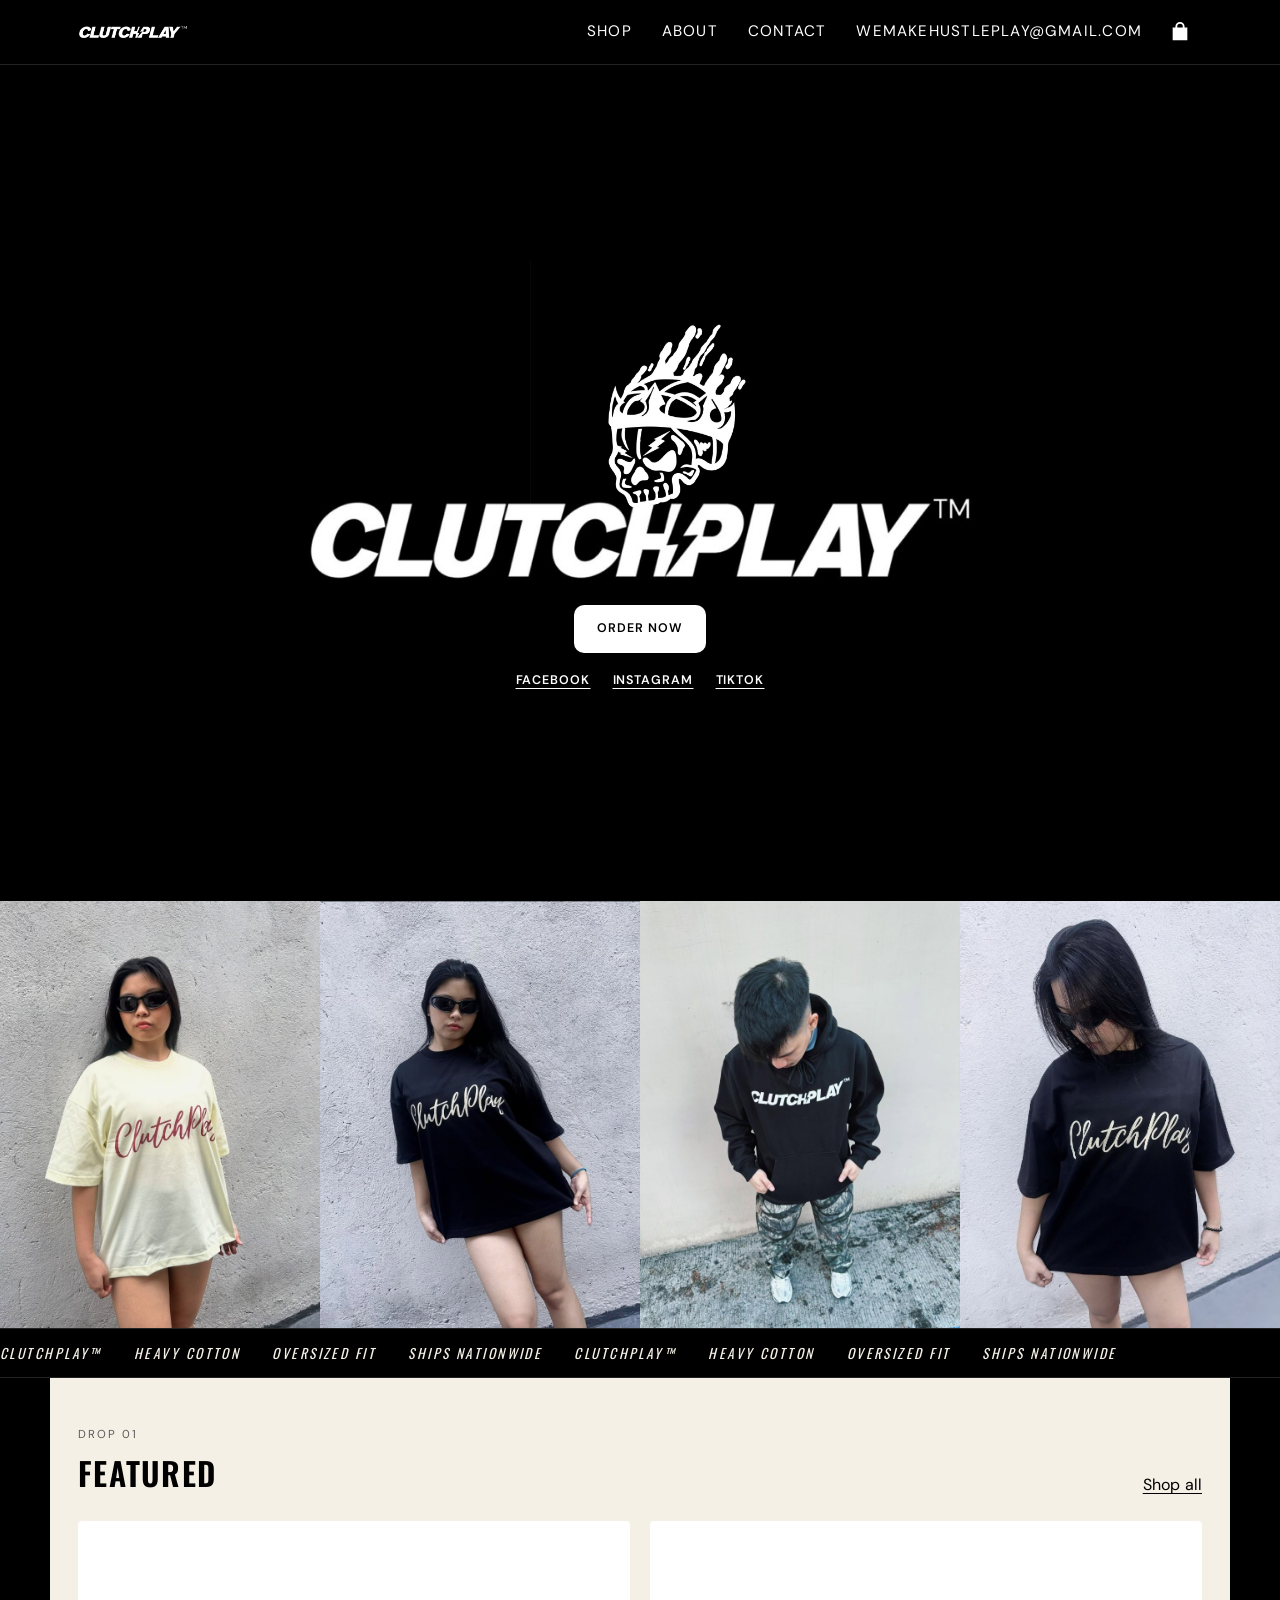
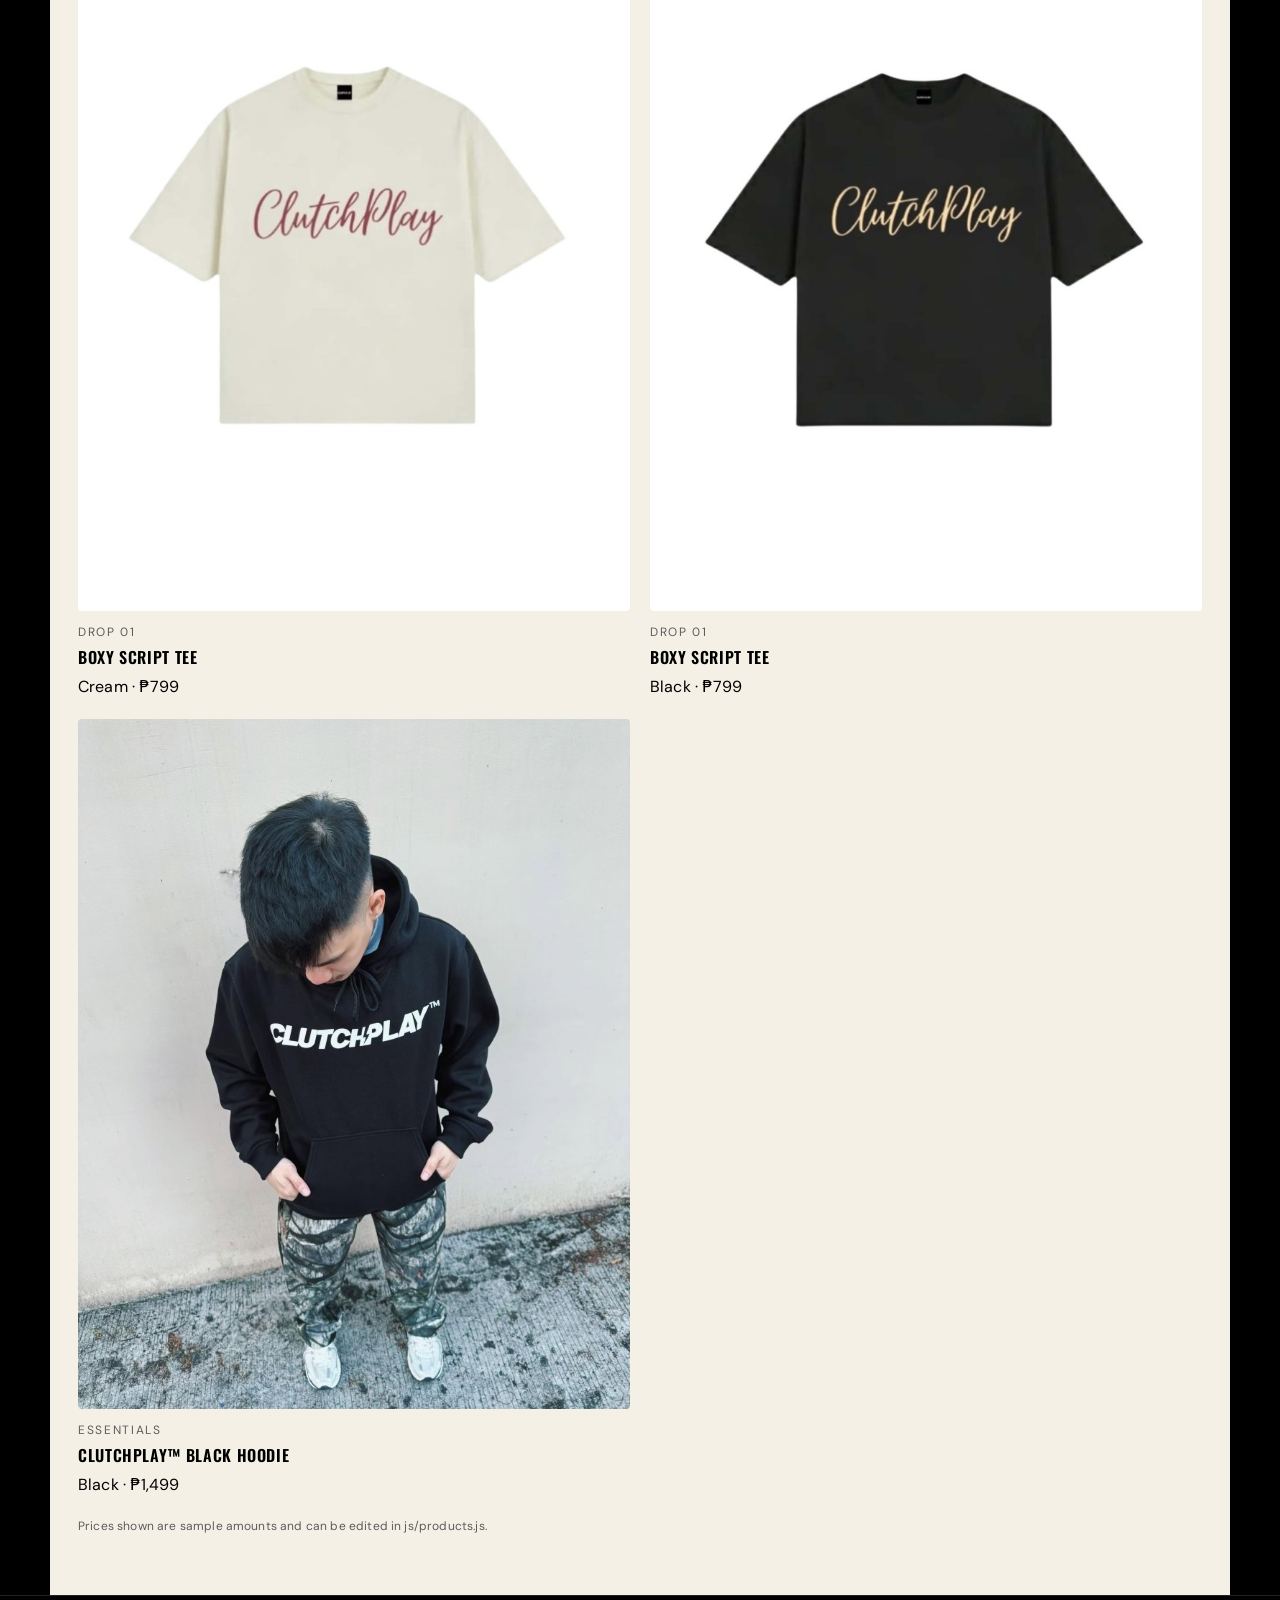
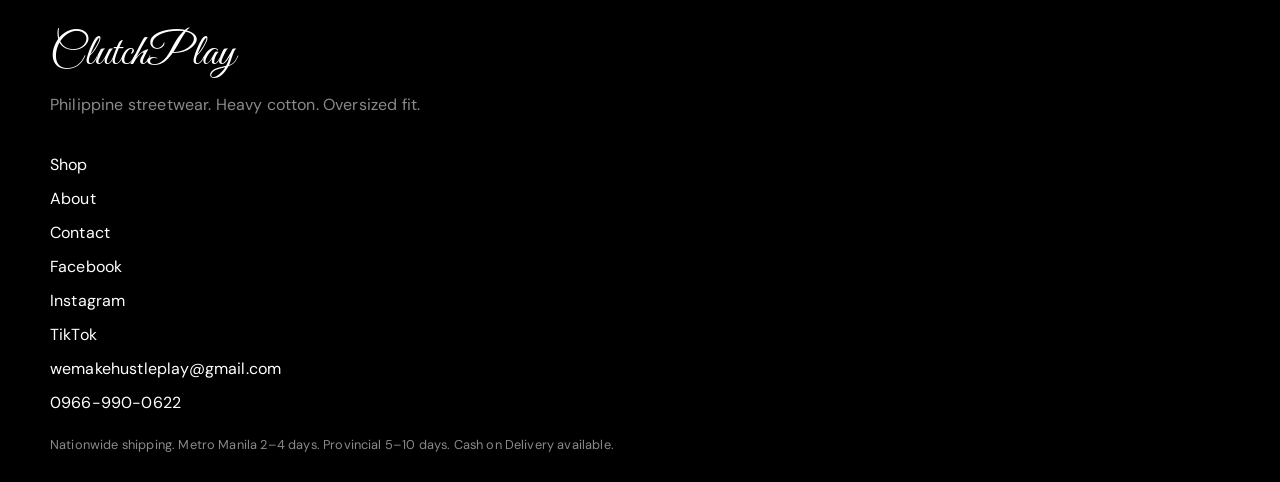
==== commit 7639c881: "Load the tighter homepage lock-up spacing." ====
--- a/index.html
+++ b/index.html
@@ -18,7 +18,7 @@
   <link rel="preconnect" href="https://fonts.googleapis.com">
   <link rel="preconnect" href="https://fonts.gstatic.com" crossorigin>
   <link href="https://fonts.googleapis.com/css2?family=DM+Sans:ital,wght@0,400;0,600;1,400&family=Great+Vibes&family=Oswald:wght@500;600&display=swap" rel="stylesheet">
-  <link rel="stylesheet" href="css/styles.css?v=16">
+  <link rel="stylesheet" href="css/styles.css?v=17">
 </head>
 <body>
   <a class="skip-link" href="#main">Skip to content</a>
--- a/css/styles.css
+++ b/css/styles.css
@@ -243,12 +243,19 @@
   width: 100%;
 }
 
+.hero-mark {
+  width: min(46vw, 220px);
+  height: auto;
+  display: block;
+  margin: 0 auto;
+  mix-blend-mode: screen;
+}
+
 .hero-marks {
   display: flex;
   flex-direction: column;
   align-items: center;
   gap: 10px;
-  margin: 0 0 20px;
 }
 
 .hero-logo {
@@ -273,7 +280,7 @@
 }
 
 .hero h1 {
-  margin: 0 0 16px;
+  margin: -2.4em 0 16px;
   text-transform: none;
   letter-spacing: 0;
 }
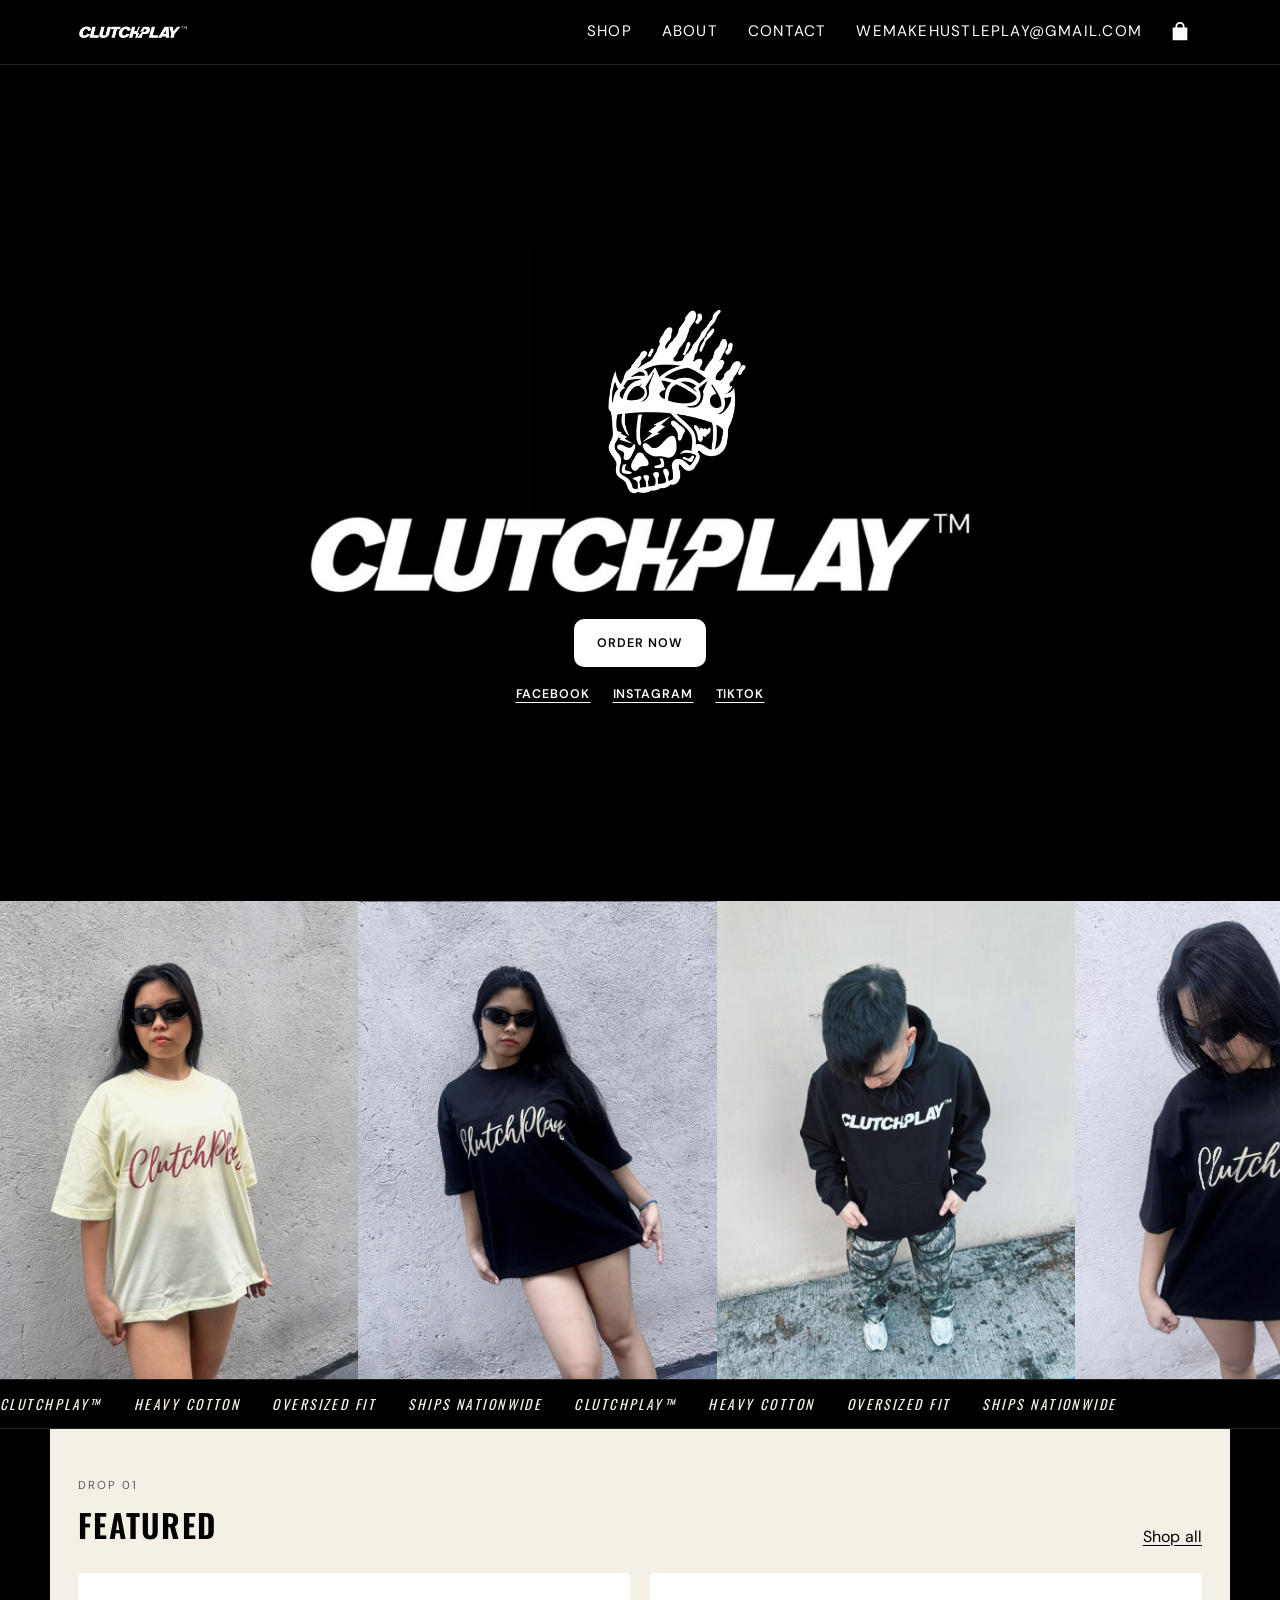
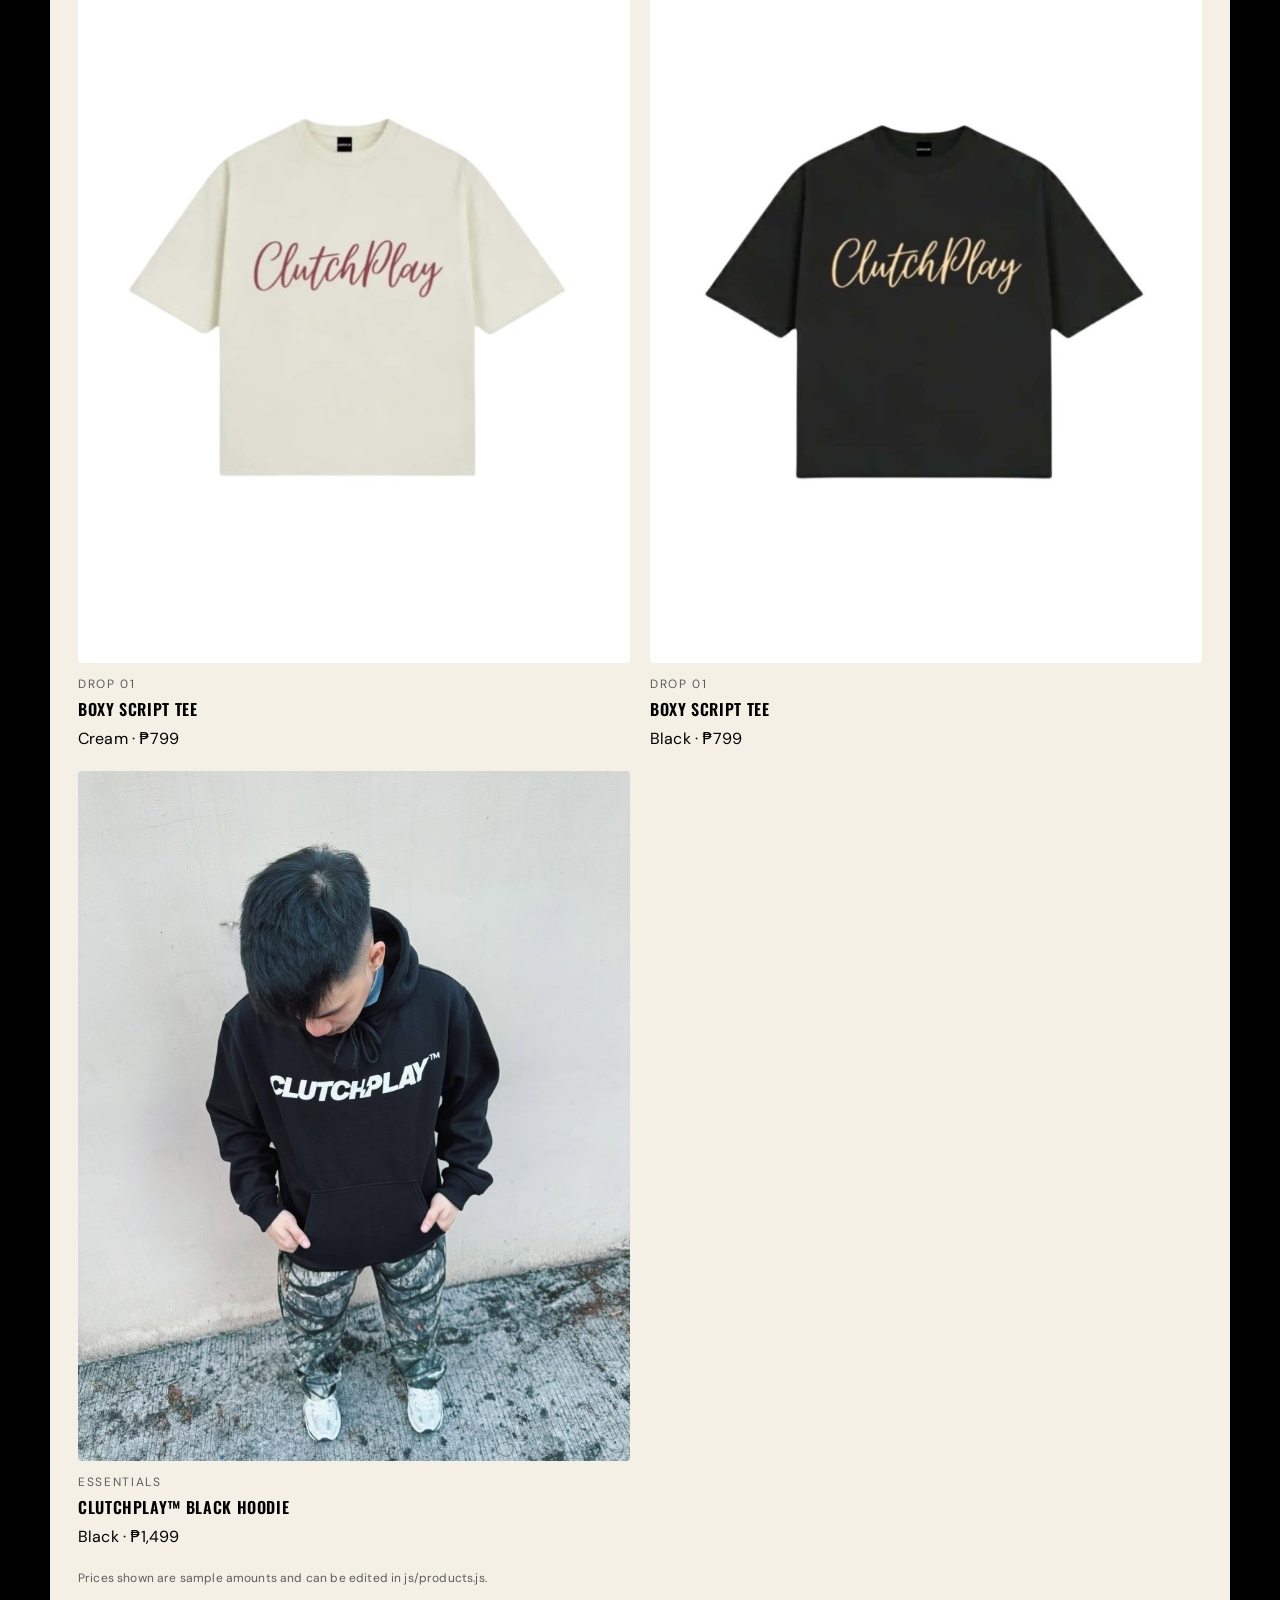
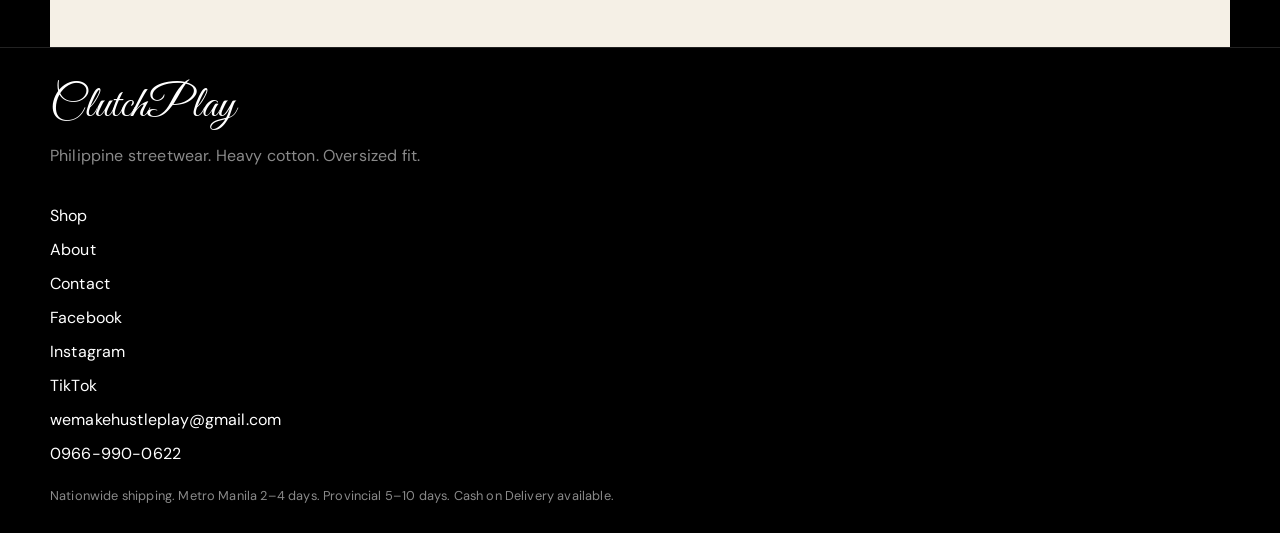
==== commit 38b63406: "Loop the lookbook photos for the homepage ticker." ====
--- a/index.html
+++ b/index.html
@@ -18,7 +18,7 @@
   <link rel="preconnect" href="https://fonts.googleapis.com">
   <link rel="preconnect" href="https://fonts.gstatic.com" crossorigin>
   <link href="https://fonts.googleapis.com/css2?family=DM+Sans:ital,wght@0,400;0,600;1,400&family=Great+Vibes&family=Oswald:wght@500;600&display=swap" rel="stylesheet">
-  <link rel="stylesheet" href="css/styles.css?v=17">
+  <link rel="stylesheet" href="css/styles.css?v=18">
 </head>
 <body>
   <a class="skip-link" href="#main">Skip to content</a>
@@ -42,10 +42,16 @@
     </section>
 
     <div class="lifestyle-strip" aria-hidden="true">
-      <figure><img src="images/tee-cream-wall.jpg" alt=""></figure>
-      <figure><img src="images/tee-black-look.jpg" alt=""></figure>
-      <figure><img src="images/hoodie.jpg" alt=""></figure>
-      <figure><img src="images/tee-black-look-2.jpg" alt=""></figure>
+      <div class="lifestyle-track">
+        <figure><img src="images/tee-cream-wall.jpg" alt=""></figure>
+        <figure><img src="images/tee-black-look.jpg" alt=""></figure>
+        <figure><img src="images/hoodie.jpg" alt=""></figure>
+        <figure><img src="images/tee-black-look-2.jpg" alt=""></figure>
+        <figure><img src="images/tee-cream-wall.jpg" alt=""></figure>
+        <figure><img src="images/tee-black-look.jpg" alt=""></figure>
+        <figure><img src="images/hoodie.jpg" alt=""></figure>
+        <figure><img src="images/tee-black-look-2.jpg" alt=""></figure>
+      </div>
     </div>
 
     <div class="marquee" aria-hidden="true">
--- a/css/styles.css
+++ b/css/styles.css
@@ -280,7 +280,7 @@
 }
 
 .hero h1 {
-  margin: -2.4em 0 16px;
+  margin: -1.2em 0 16px;
   text-transform: none;
   letter-spacing: 0;
 }
@@ -341,12 +341,19 @@
 }
 
 .lifestyle-strip {
-  display: grid;
-  grid-template-columns: 1fr;
+  overflow: hidden;
+}
+
+.lifestyle-track {
+  display: flex;
+  width: max-content;
+  animation: lifestyle-ltr 36s linear infinite;
 }
 
 .lifestyle-strip figure {
   margin: 0;
+  flex: 0 0 70vw;
+  max-width: 280px;
   aspect-ratio: 4 / 5;
   overflow: hidden;
   background: var(--grey-2);
@@ -356,6 +363,32 @@
   width: 100%;
   height: 100%;
   object-fit: cover;
+}
+
+@keyframes lifestyle-ltr {
+  from {
+    transform: translateX(-50%);
+  }
+  to {
+    transform: translateX(0);
+  }
+}
+
+@media (prefers-reduced-motion: reduce) {
+  .lifestyle-track {
+    animation: none;
+    width: 100%;
+    flex-wrap: wrap;
+  }
+
+  .lifestyle-strip figure {
+    flex: 1 1 50%;
+    max-width: none;
+  }
+
+  .lifestyle-strip figure:nth-child(n + 5) {
+    display: none;
+  }
 }
 
 .marquee {
@@ -939,11 +972,9 @@
     margin-right: 0;
   }
 
-  .lifestyle-strip {
-    grid-template-columns: repeat(2, 1fr);
-  }
-
   .lifestyle-strip figure {
+    flex-basis: 28vw;
+    max-width: none;
     aspect-ratio: 3 / 4;
   }
 
@@ -983,10 +1014,6 @@
 }
 
 @media (min-width: 1080px) {
-  .lifestyle-strip {
-    grid-template-columns: repeat(4, 1fr);
-  }
-
   .header-inner,
   .section,
   .page-hero,
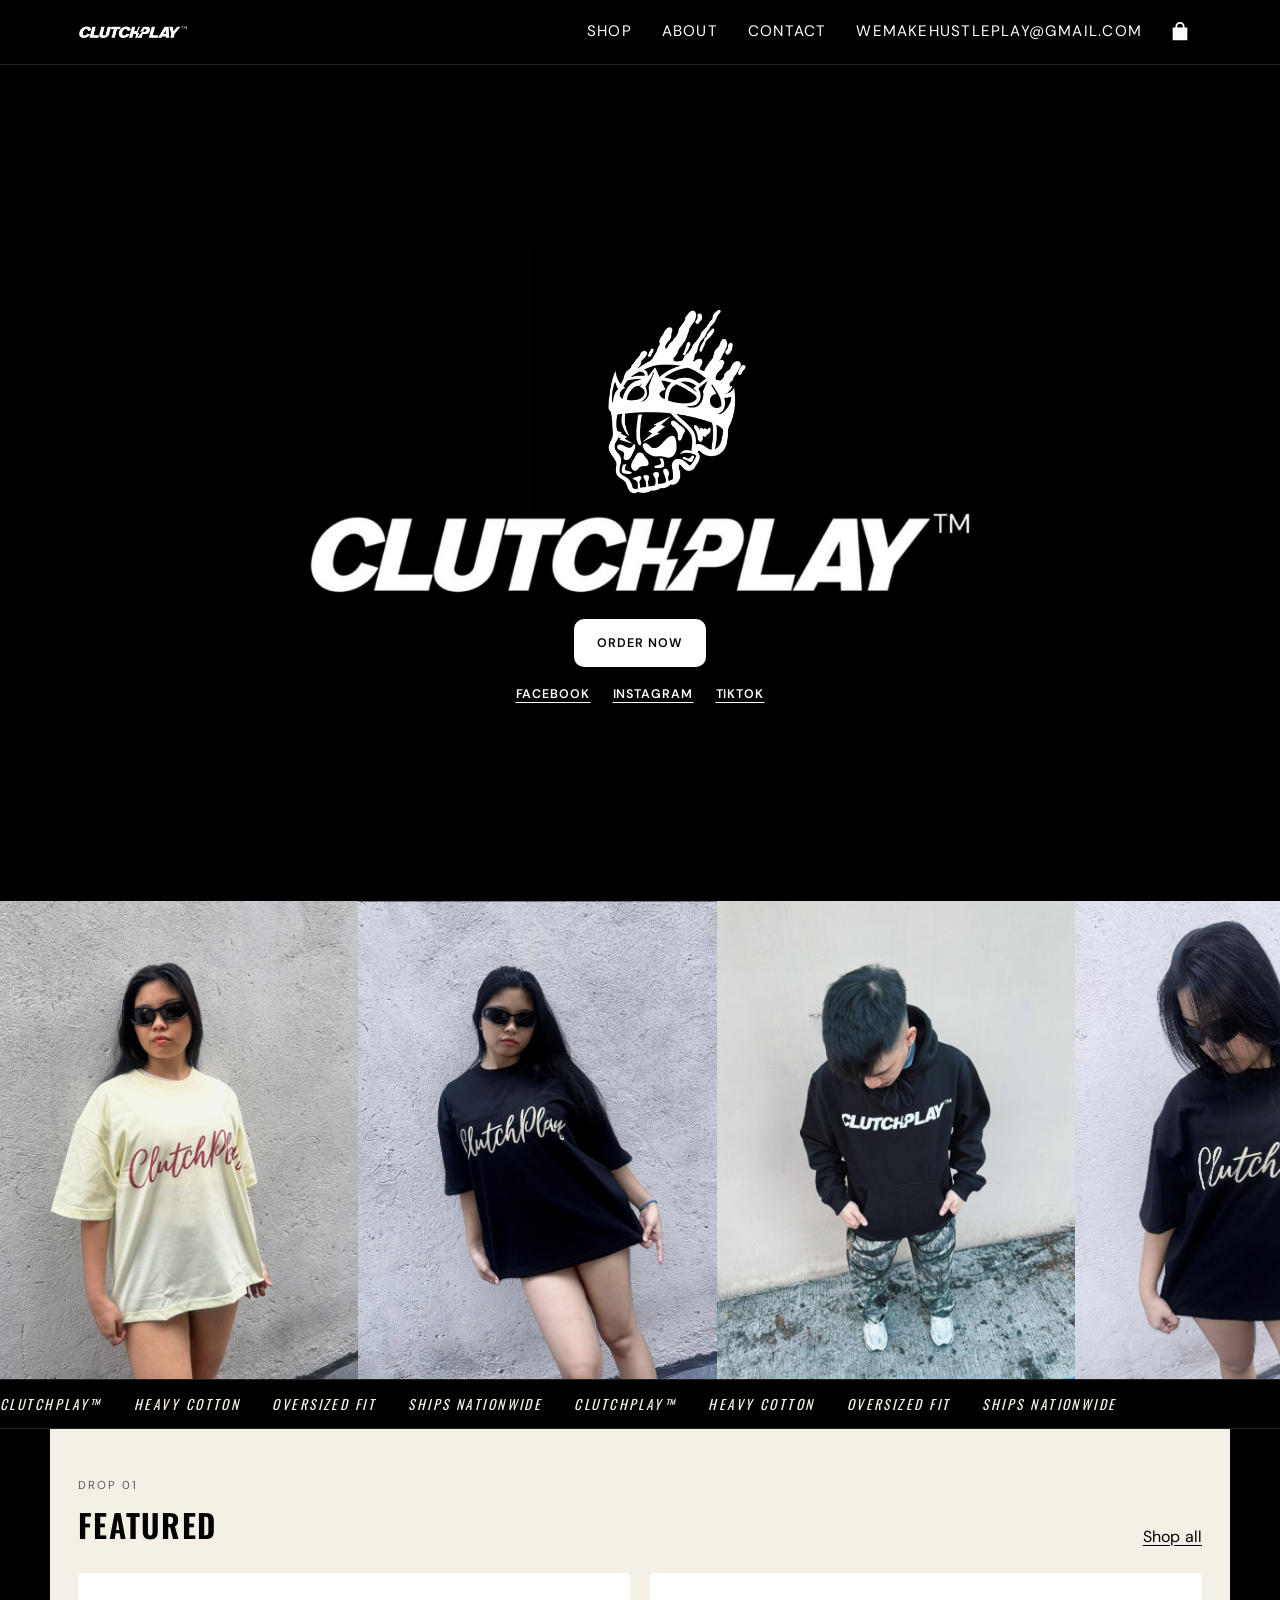
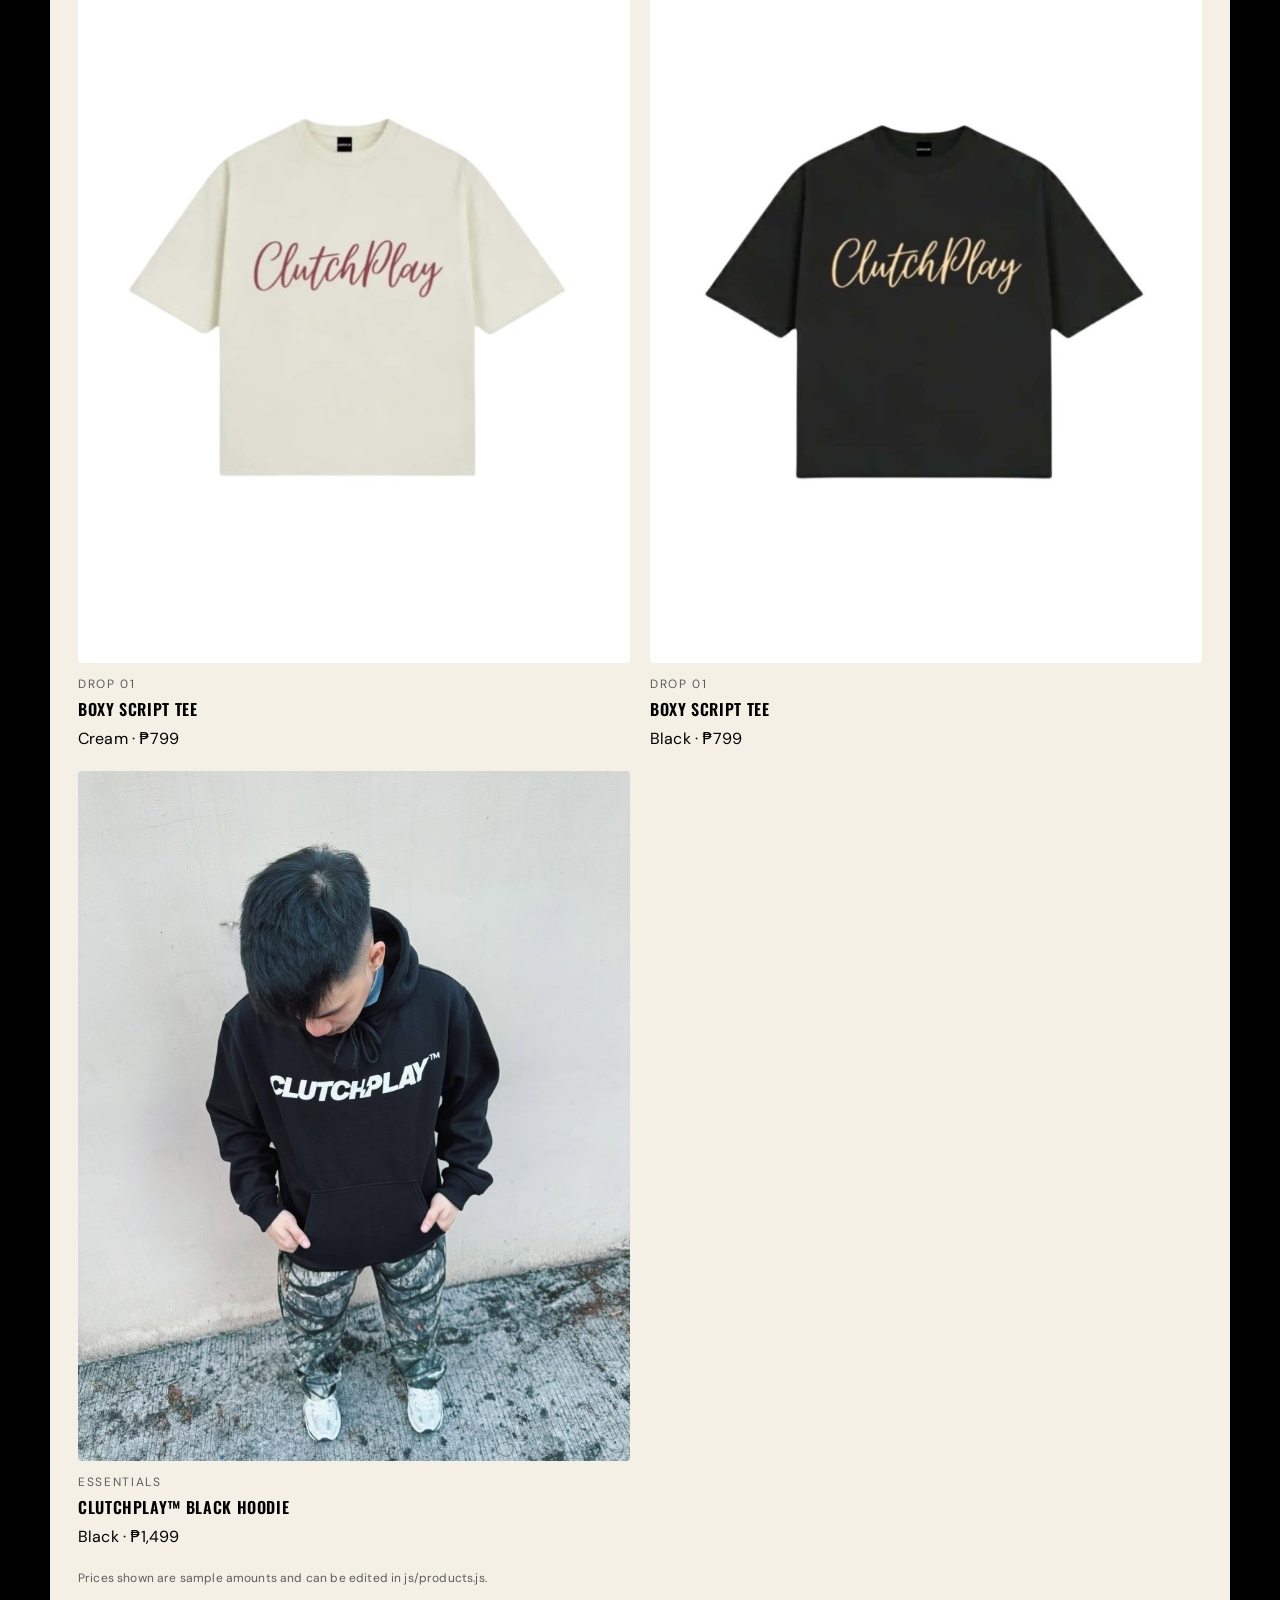
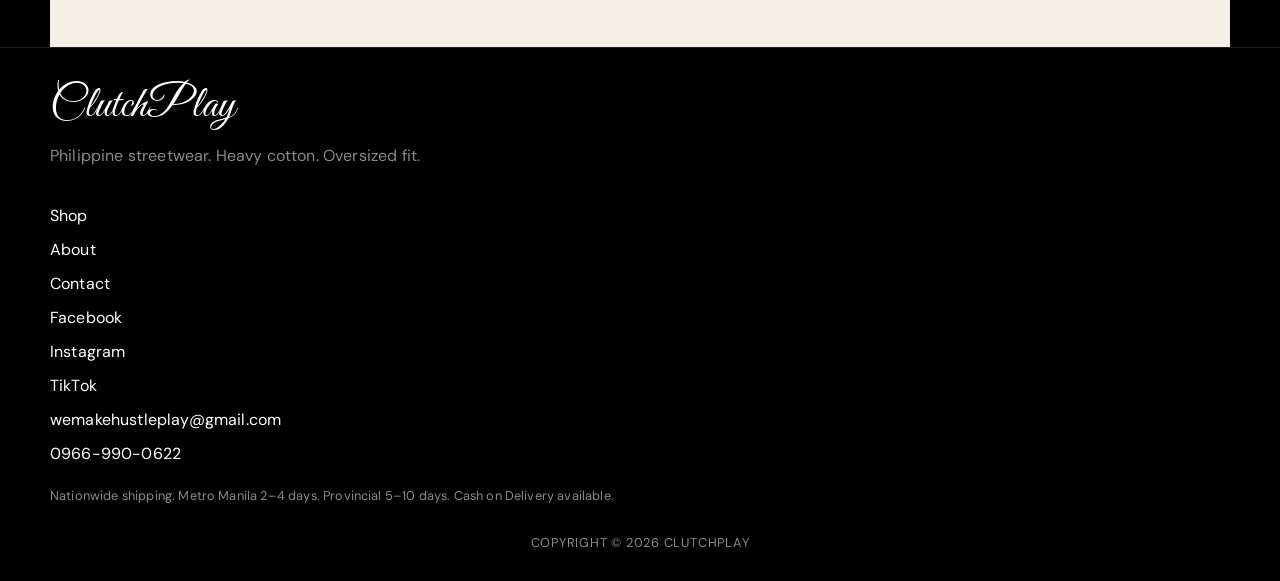
==== commit 5acf634c: "Load the footer copyright." ====
--- a/index.html
+++ b/index.html
@@ -18,7 +18,7 @@
   <link rel="preconnect" href="https://fonts.googleapis.com">
   <link rel="preconnect" href="https://fonts.gstatic.com" crossorigin>
   <link href="https://fonts.googleapis.com/css2?family=DM+Sans:ital,wght@0,400;0,600;1,400&family=Great+Vibes&family=Oswald:wght@500;600&display=swap" rel="stylesheet">
-  <link rel="stylesheet" href="css/styles.css?v=18">
+  <link rel="stylesheet" href="css/styles.css?v=19">
 </head>
 <body>
   <a class="skip-link" href="#main">Skip to content</a>
@@ -76,7 +76,7 @@
   <footer id="site-footer"></footer>
   <script src="js/products.js?v=2"></script>
   <script src="js/cart.js"></script>
-  <script src="js/app.js?v=12"></script>
+  <script src="js/app.js?v=13"></script>
   <script src="js/store.js"></script>
 </body>
 </html>
--- a/css/styles.css
+++ b/css/styles.css
@@ -851,6 +851,13 @@
   margin: 0;
 }
 
+.footer-copy {
+  text-align: center;
+  letter-spacing: 0.06em;
+  text-transform: uppercase;
+  margin-top: 8px;
+}
+
 .toast {
   position: fixed;
   left: 50%;
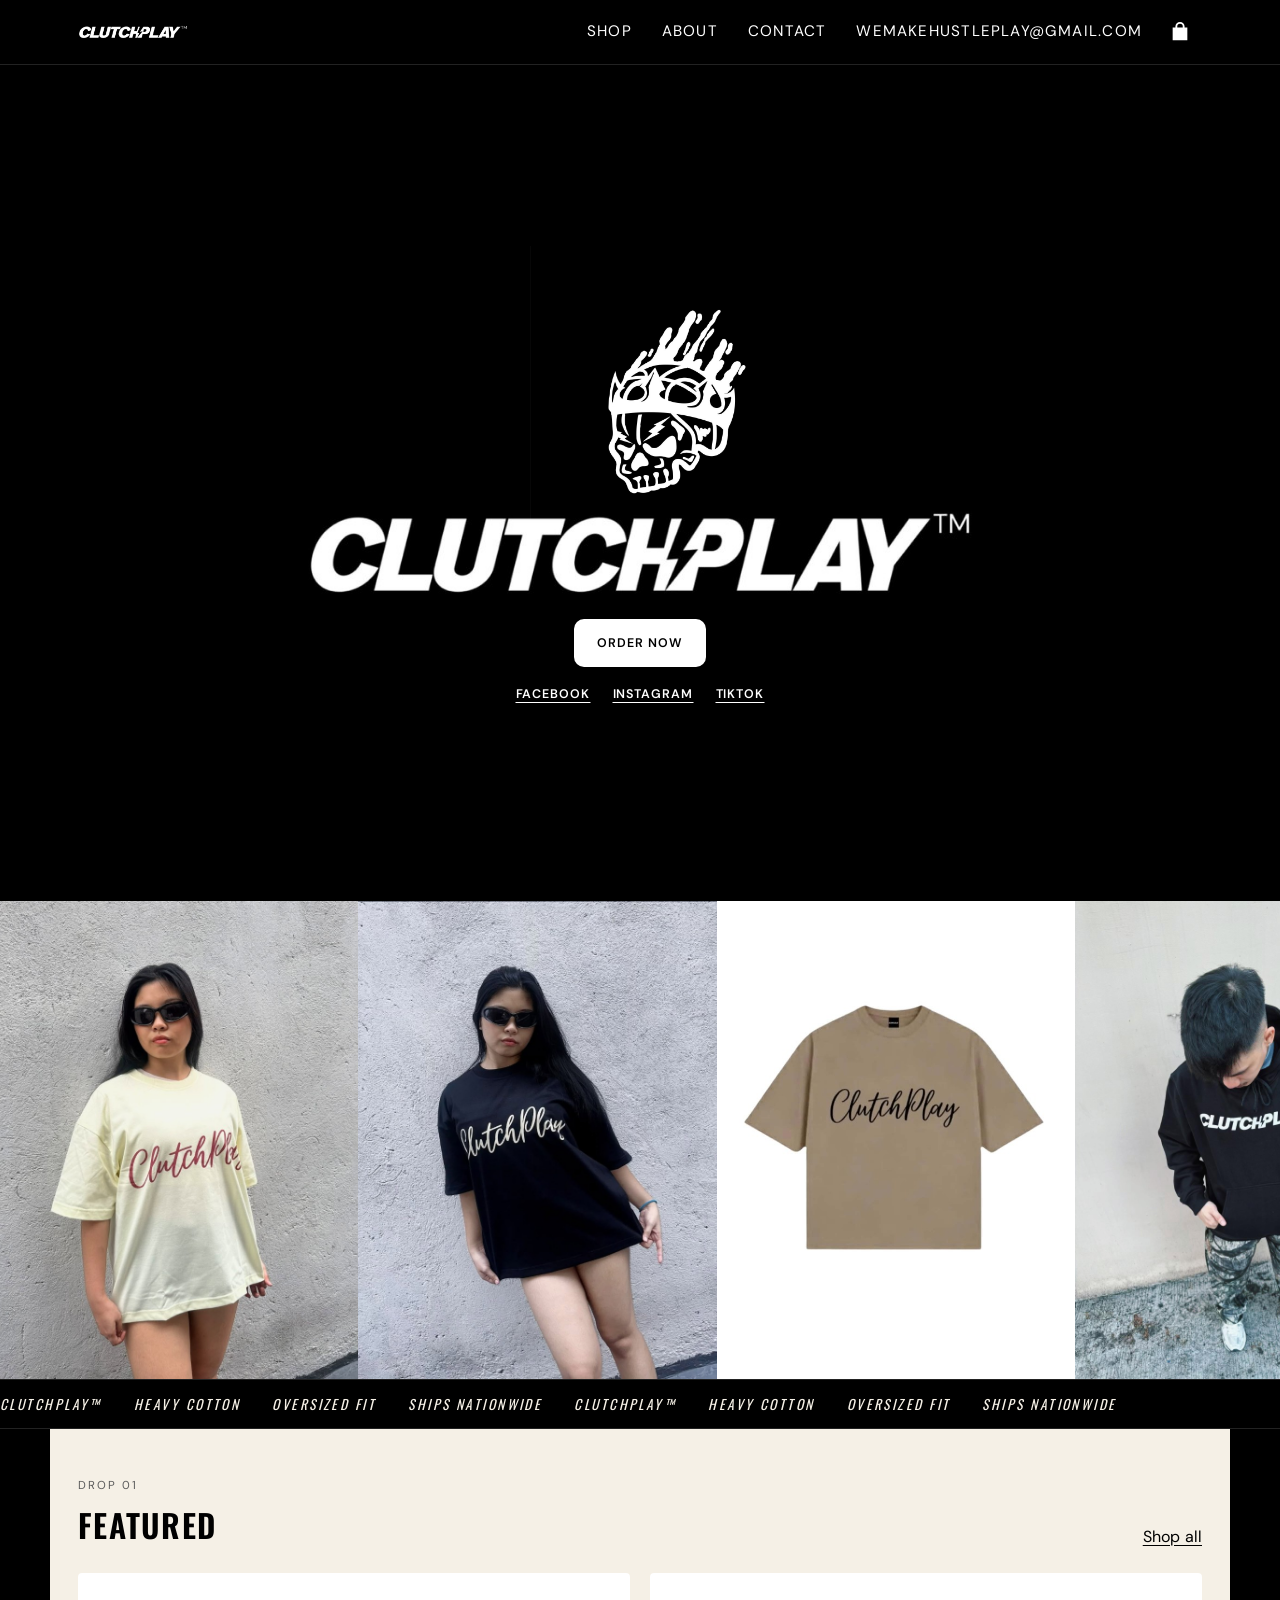
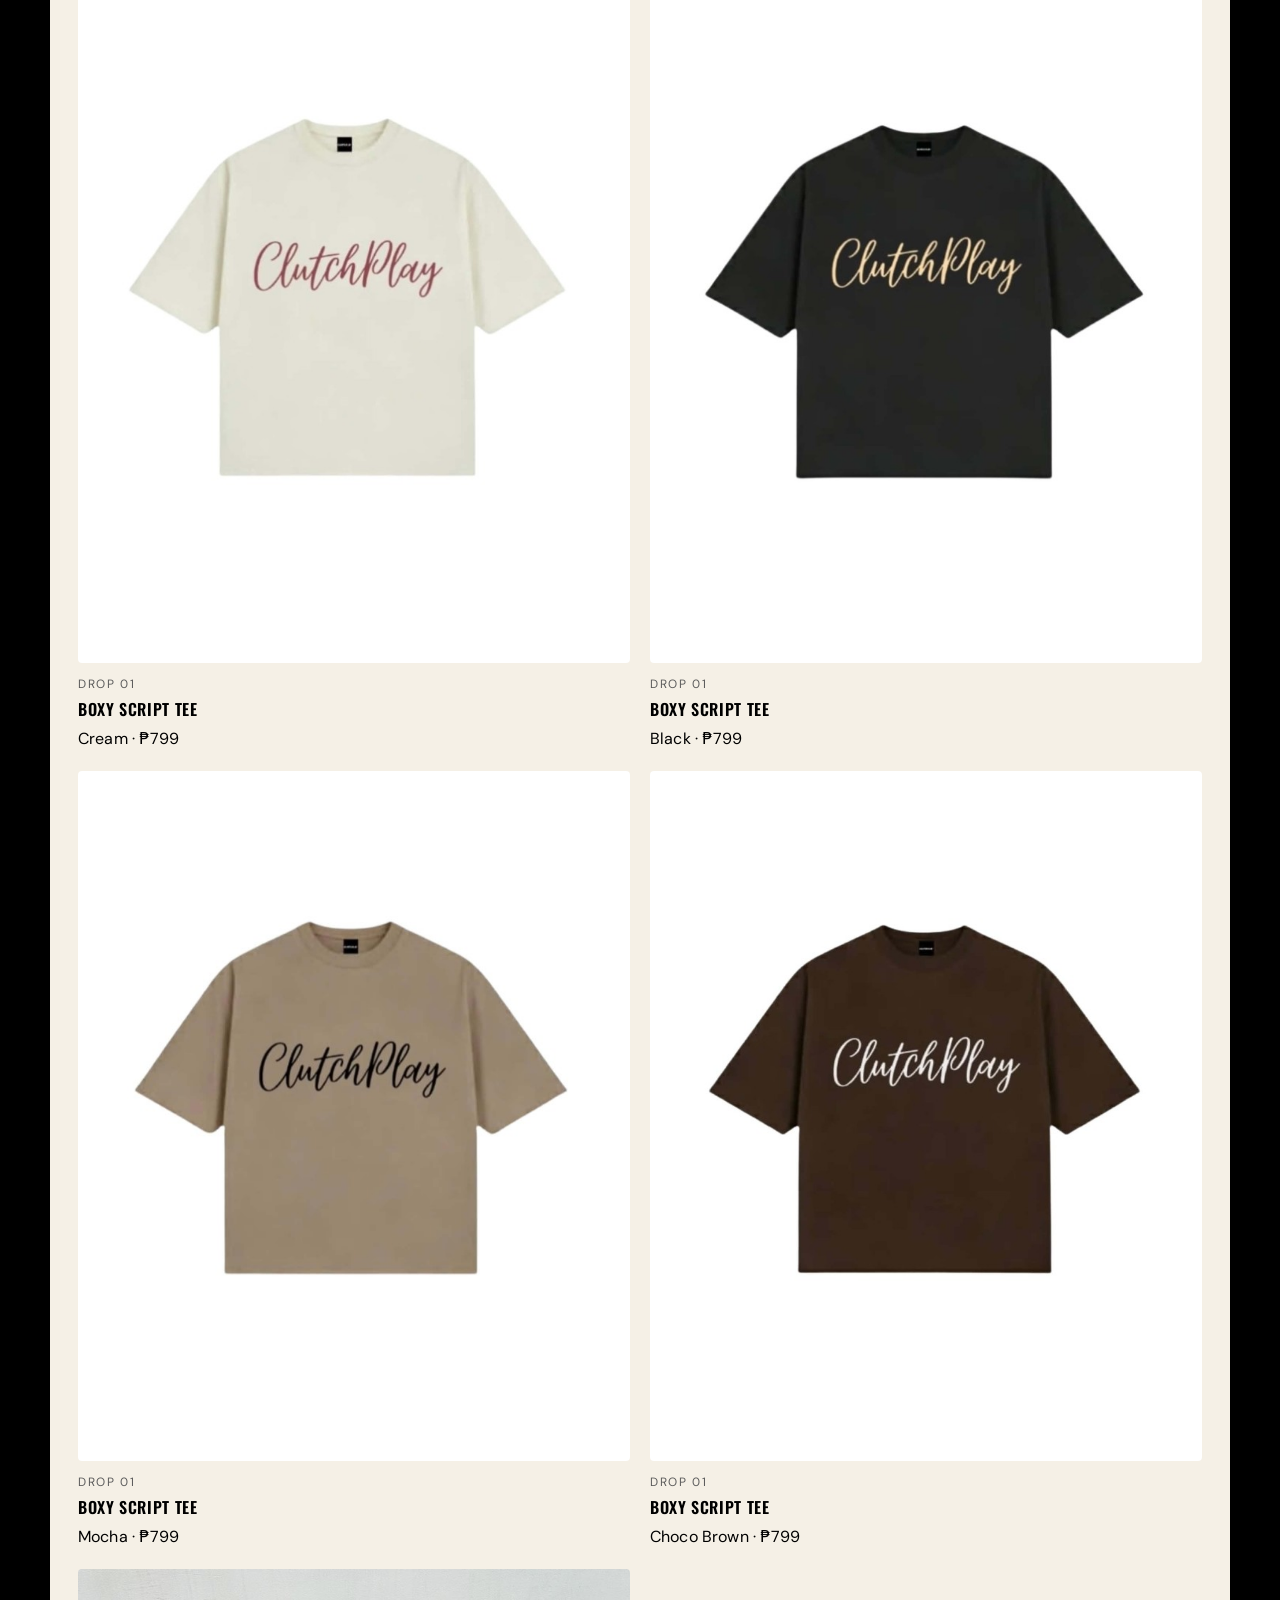
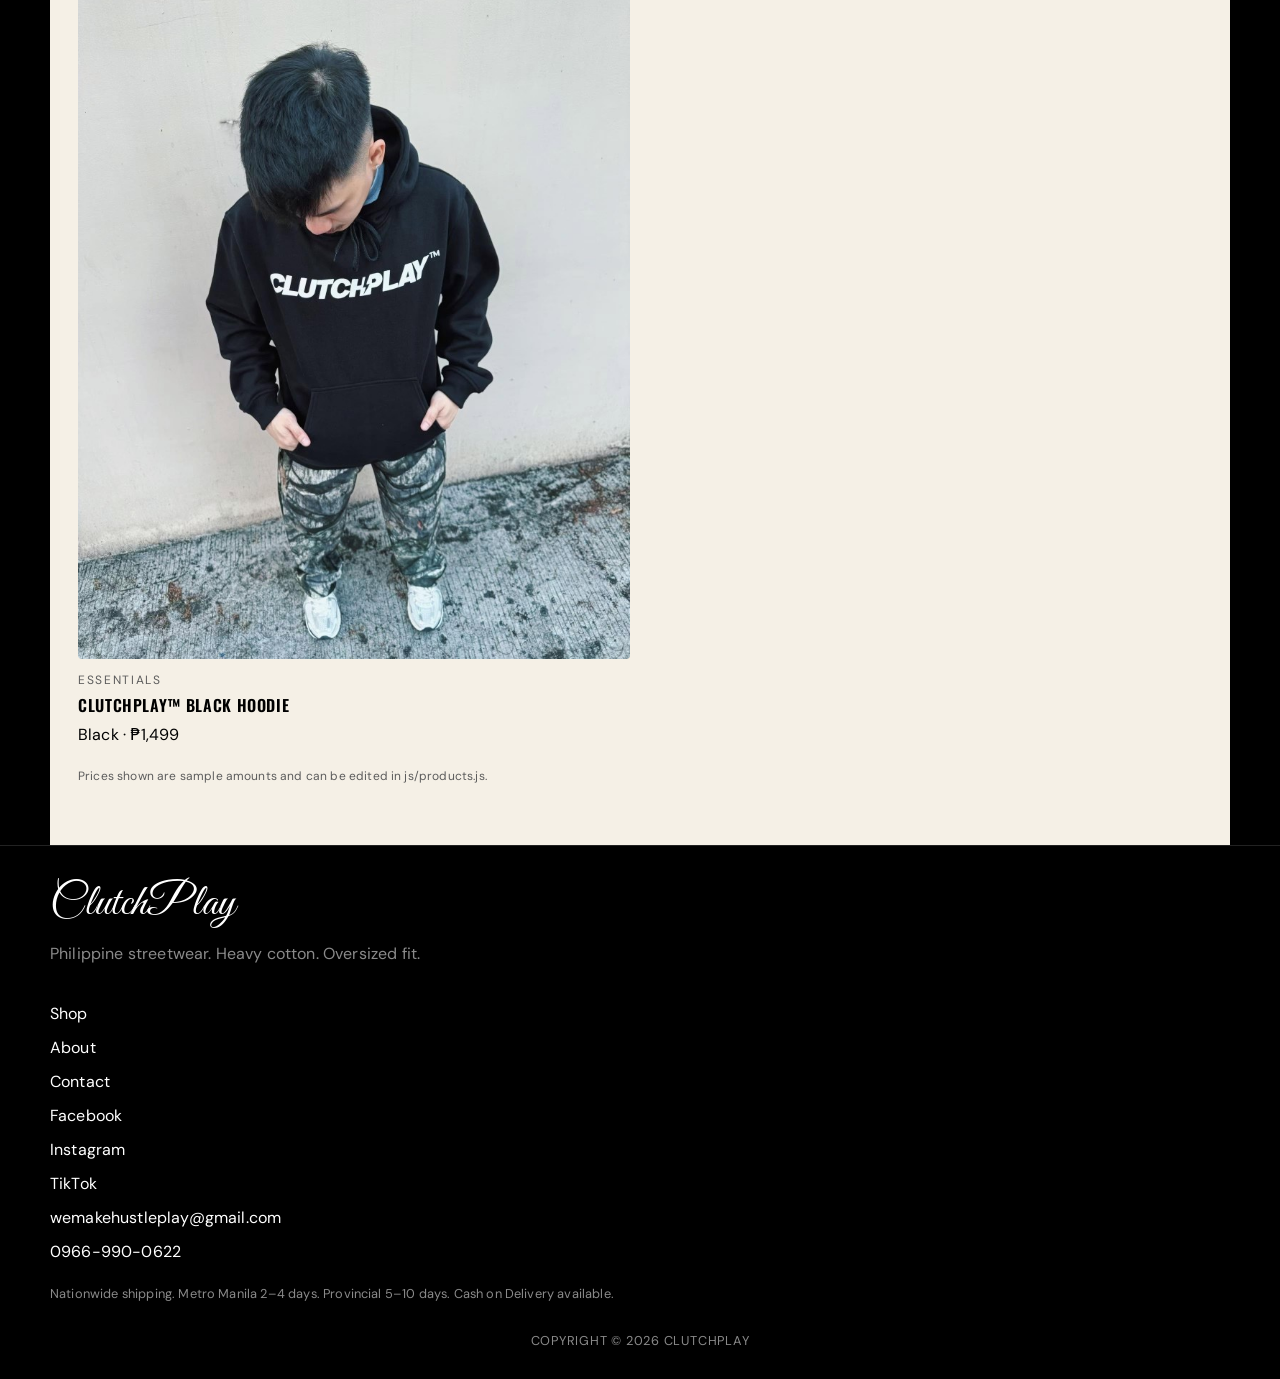
==== commit ddc77d83: "Include Mocha and Choco Brown in the lookbook ticker." ====
--- a/index.html
+++ b/index.html
@@ -45,11 +45,15 @@
       <div class="lifestyle-track">
         <figure><img src="images/tee-cream-wall.jpg" alt=""></figure>
         <figure><img src="images/tee-black-look.jpg" alt=""></figure>
+        <figure><img src="images/tee-boxy-mocha.png" alt=""></figure>
         <figure><img src="images/hoodie.jpg" alt=""></figure>
+        <figure><img src="images/tee-boxy-choco.png" alt=""></figure>
         <figure><img src="images/tee-black-look-2.jpg" alt=""></figure>
         <figure><img src="images/tee-cream-wall.jpg" alt=""></figure>
         <figure><img src="images/tee-black-look.jpg" alt=""></figure>
+        <figure><img src="images/tee-boxy-mocha.png" alt=""></figure>
         <figure><img src="images/hoodie.jpg" alt=""></figure>
+        <figure><img src="images/tee-boxy-choco.png" alt=""></figure>
         <figure><img src="images/tee-black-look-2.jpg" alt=""></figure>
       </div>
     </div>
@@ -74,9 +78,9 @@
     </section>
   </main>
   <footer id="site-footer"></footer>
-  <script src="js/products.js?v=2"></script>
+  <script src="js/products.js?v=3"></script>
   <script src="js/cart.js"></script>
   <script src="js/app.js?v=13"></script>
-  <script src="js/store.js"></script>
+  <script src="js/store.js?v=2"></script>
 </body>
 </html>
